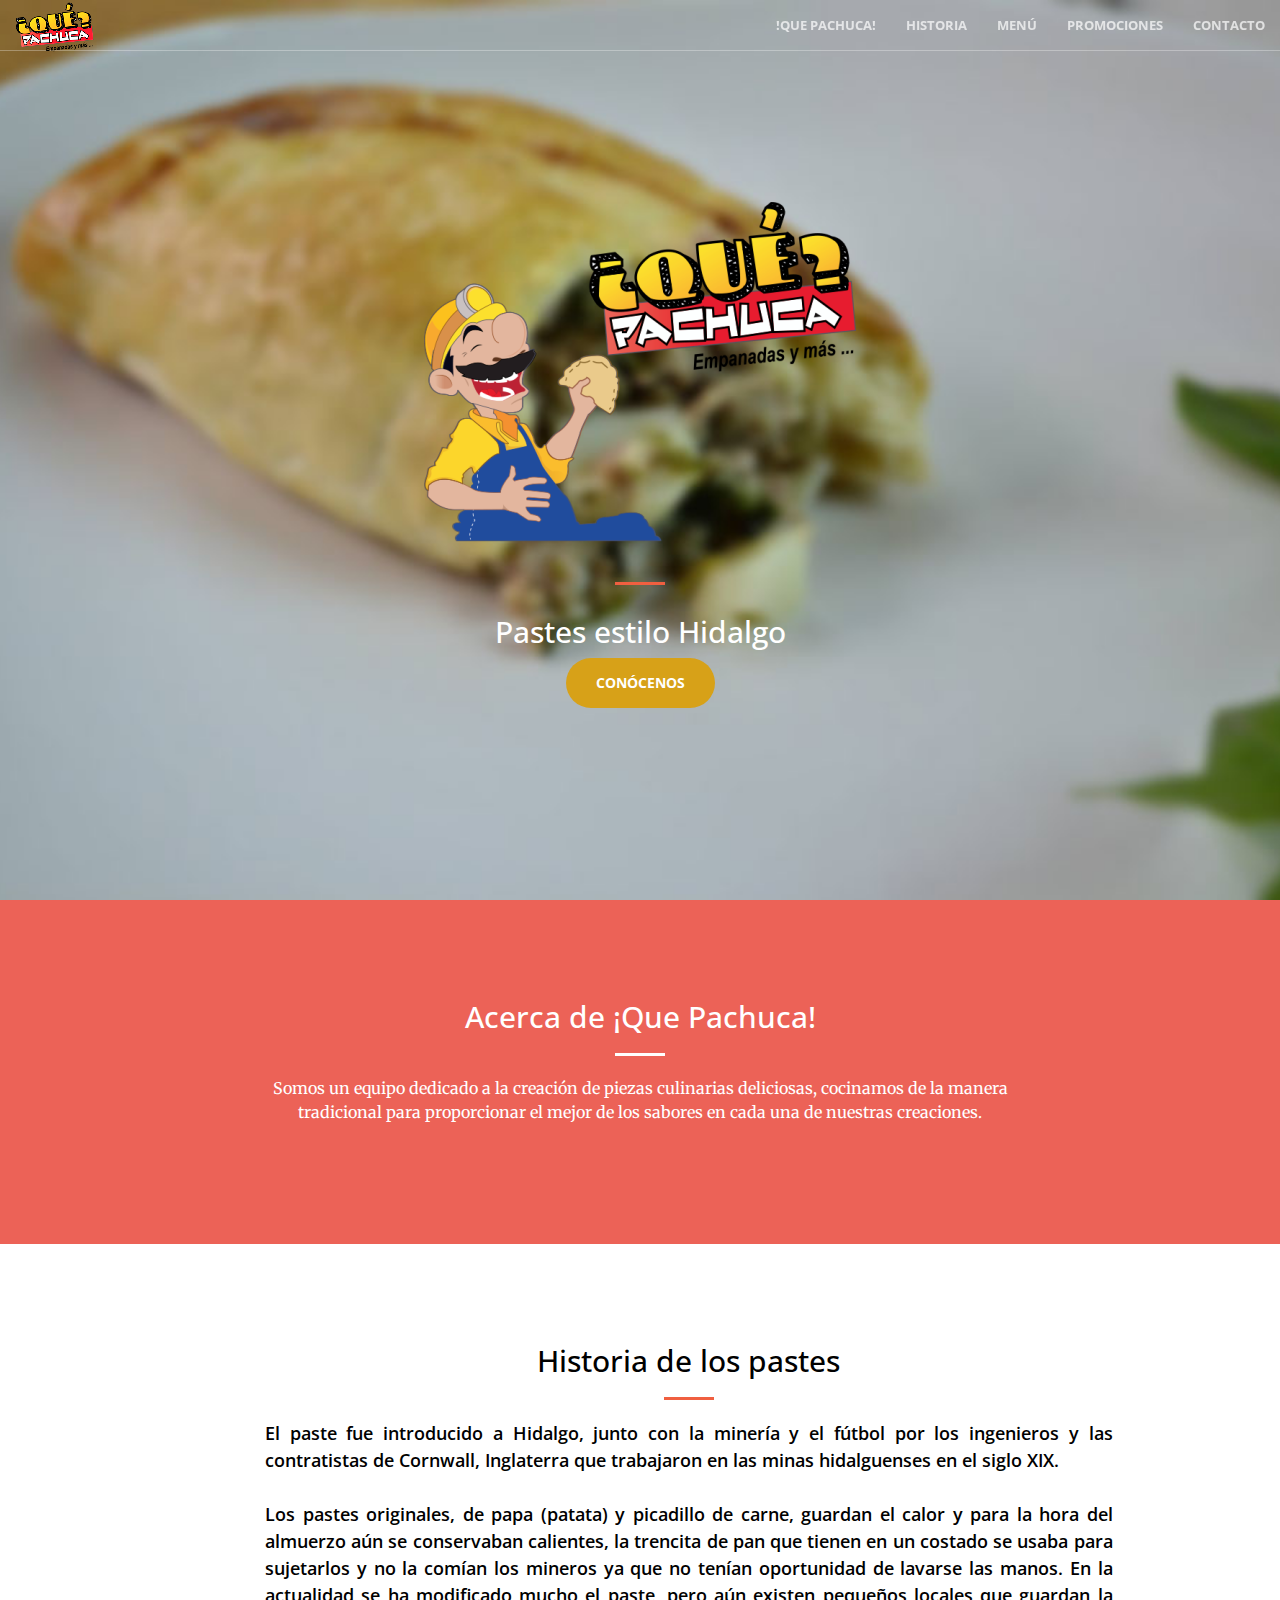
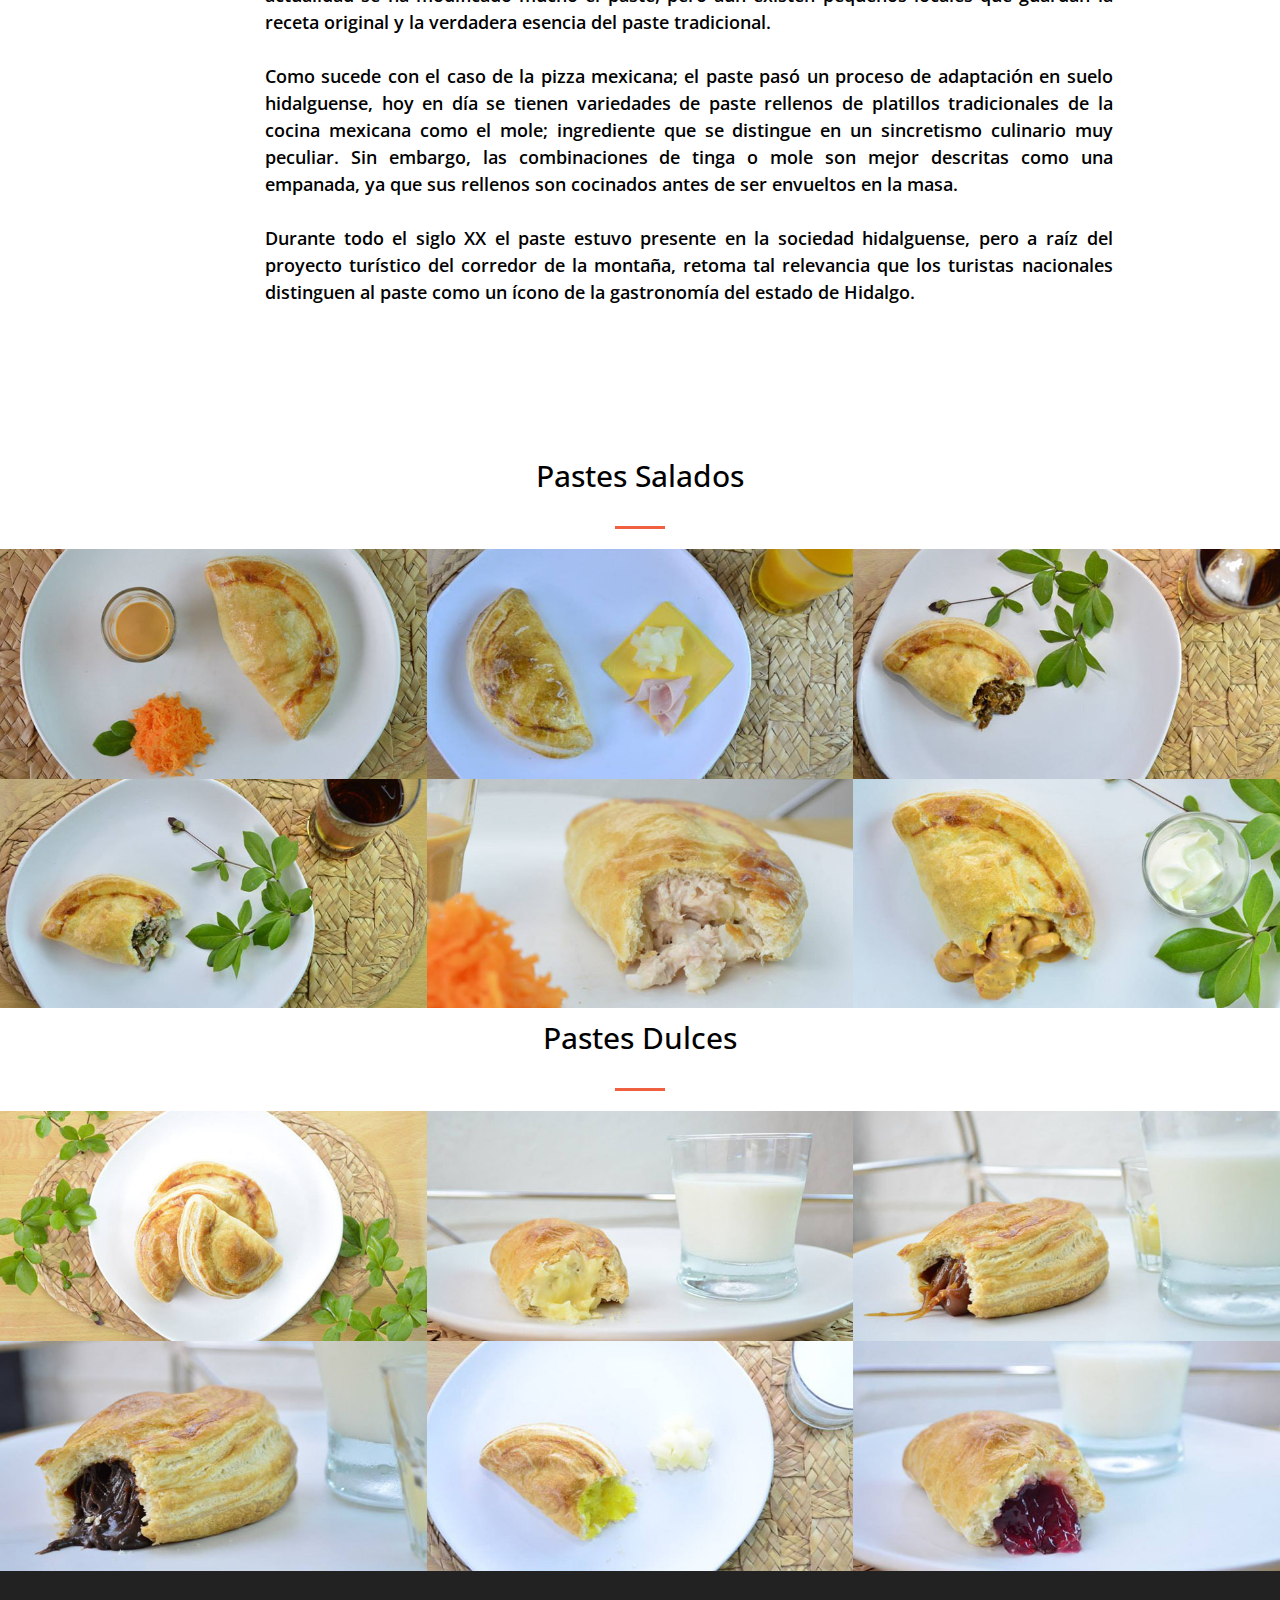
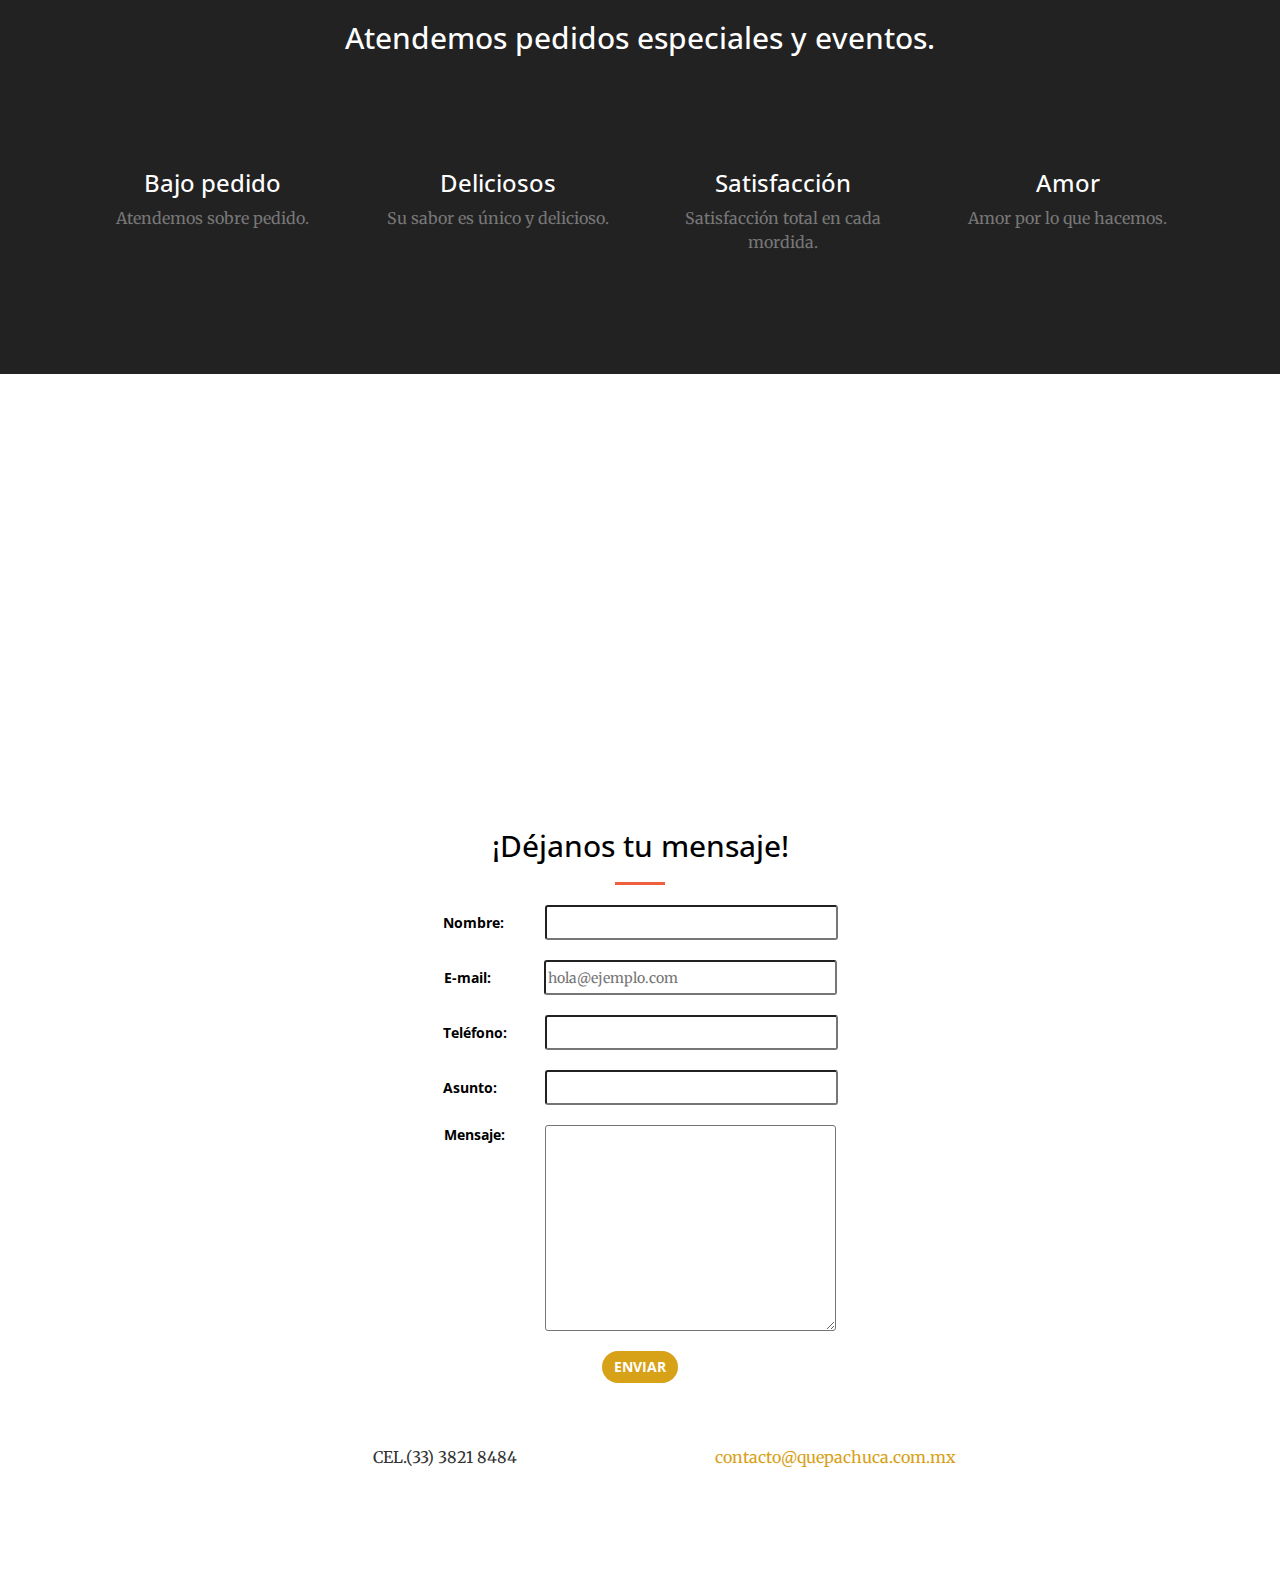
==== index.html @ ed089e74 "Se agregaron titulos al menu" ====
<!DOCTYPE html>
<html lang="en">

<head>

    <meta charset="utf-8">
    <meta http-equiv="X-UA-Compatible" content="IE=edge">
    <meta name="viewport" content="width=device-width, initial-scale=1">
    <meta name="description" content="">
    <meta name="author" content="">

    <title>¡Que Pachuca! - Pastes estilo Hidalgo</title>
    <link rel="shortcut icon"  href="img/favicon.ico" />


    <!-- Bootstrap Core CSS -->
    <link rel="stylesheet" href="css/bootstrap.min.css" type="text/css">

    <!-- Custom Fonts -->
    <link href='http://fonts.googleapis.com/css?family=Open+Sans:300italic,400italic,600italic,700italic,800italic,400,300,600,700,800' rel='stylesheet' type='text/css'>
    <link href='http://fonts.googleapis.com/css?family=Merriweather:400,300,300italic,400italic,700,700italic,900,900italic' rel='stylesheet' type='text/css'>
    <link rel="stylesheet" href="font-awesome/css/font-awesome.min.css" type="text/css">

    <!-- Plugin CSS -->
    <link rel="stylesheet" href="css/animate.min.css" type="text/css">

    <!-- Custom CSS -->
    <link rel="stylesheet" href="css/creative.css" type="text/css">



    <!--GALERIA-->
    <link rel="stylesheet" href="vlb_files1/vlightbox1.css" type="text/css">
    <link rel="stylesheet" href="vlb_files1/visuallightbox.css" type="text/css" media="screen">
    
<!--FIN GALERIA-->

    <!-- HTML5 Shim and Respond.js IE8 support of HTML5 elements and media queries -->
    <!-- WARNING: Respond.js doesn't work if you view the page via file:// -->
    <!--[if lt IE 9]>
        <script src="https://oss.maxcdn.com/libs/html5shiv/3.7.0/html5shiv.js"></script>
        <script src="https://oss.maxcdn.com/libs/respond.js/1.4.2/respond.min.js"></script>
    <![endif]-->

</head>

<body id="page-top">

    <nav id="mainNav" class="navbar navbar-default navbar-fixed-top">
        <div class="container-fluid">
            <!-- Brand and toggle get grouped for better mobile display -->
            <div class="navbar-header">
                <button type="button" class="navbar-toggle collapsed" data-toggle="collapse" data-target="#bs-example-navbar-collapse-1">
                    <span class="sr-only">Toggle navigation</span>
                    <span class="icon-bar"></span>
                    <span class="icon-bar"></span>
                    <span class="icon-bar"></span>
                </button>
                <a class="navbar-brand page-scroll margin-logo" href="#page-top"><img src="img/qplogo.png"></a>
            </div>

            <!-- Collect the nav links, forms, and other content for toggling -->
            <div class="collapse navbar-collapse" id="bs-example-navbar-collapse-1">
                <ul class="nav navbar-nav navbar-right">
                    <li>
                        <a class="page-scroll" href="#about">!Que Pachuca!</a>
                    </li>
                    <li>
                        <a class="page-scroll" href="#historia">Historia</a>
                    </li>
                    <li>
                        <a class="page-scroll" href="#menu">Menú</a>
                    </li>
                    <li>
                        <a class="page-scroll" href="#promos">Promociones</a>
                    </li>
                    <li>
                        <a class="page-scroll" href="#contact">Contacto</a>
                    </li>

                    
                </ul>
            </div>
            <!-- /.navbar-collapse -->
        </div>
        <!-- /.container-fluid -->
    </nav>

    <header>
        <div class="header-content">
            <div class="header-content-inner">
                <h1 class="margin-image  anibounceInDown"><img src="img/mediologo.png"><!--¡Que Pachuca! </br>Pastes estilo Hidalgo--></h1>
                <hr>
                <h2 class="anibounceInUp">Pastes estilo Hidalgo</h2>
                <a href="#about" class="btn btn-primary btn-xl page-scroll anibounceInUpBoton">Conócenos</a>
            </div>
        </div>
    </header>

    <section class="bg-primary" id="about">
        <div class="container">
            <div class="row">
                <div class="col-lg-8 col-lg-offset-2 text-center">
                    <h2 class="section-heading">Acerca de ¡Que Pachuca!</h2>
                    <hr class="light">
                    <p class="text-faded">Somos un equipo dedicado a la creación de piezas culinarias deliciosas, cocinamos de la manera tradicional para proporcionar el mejor de los sabores en cada una de nuestras creaciones.</p>
                    <!--a href="#" class="btn btn-default btn-xl">Get Started!</a-->
                </div>
            </div>
        </div>
    </section>

    <section id="historia" class="bg-services">
        <!--div class="container">
            <div class="row">
                <div class="col-lg-12 text-center">
                    <h2 class="section-heading">At Your Service</h2>
                    <hr class="primary">
                </div>
            </div>
        </div-->
        <div class="container">
            <div class="row">
                <div class="col-lg-9 col-lg-offset-2 text-center ">
                    <h2 class="section-heading-black">Historia de los pastes</h2>
                    <hr>
                    <p class="text-faded historia" align="justify">El paste fue introducido a Hidalgo, junto con la minería y el fútbol por los ingenieros y las contratistas de Cornwall, Inglaterra que trabajaron en las minas hidalguenses en el siglo XIX.</br></br>
Los pastes originales, de papa (patata) y picadillo de carne, guardan el calor y para la hora del almuerzo aún se conservaban calientes, la trencita de pan que tienen en un costado se usaba para sujetarlos y no la comían los mineros ya que no tenían oportunidad de lavarse las manos. En la actualidad se ha modificado mucho el paste, pero aún existen pequeños locales que guardan la receta original y la verdadera esencia del paste tradicional.</br></br>
Como sucede con el caso de la pizza mexicana; el paste pasó un proceso de adaptación en suelo hidalguense, hoy en día se tienen variedades de paste rellenos de platillos tradicionales de la cocina mexicana como el mole; ingrediente que se distingue en un sincretismo culinario muy peculiar. Sin embargo, las combinaciones de tinga o mole son mejor descritas como una empanada, ya que sus rellenos son cocinados antes de ser envueltos en la masa.</br></br>
Durante todo el siglo XX el paste estuvo presente en la sociedad hidalguense, pero a raíz del proyecto turístico del corredor de la montaña, retoma tal relevancia que los turistas nacionales distinguen al paste como un ícono de la gastronomía del estado de Hidalgo.
</p>
                    <!--a href="#" class="btn btn-default btn-xl">Get Started!</a-->
                </div>
               
            </div>
        </div>
    </section>

    <section class="no-padding" id="menu">
        <div class="container-fluid">
            <div class="row no-gutter">

                <h2 class="titulos-menu">Pastes Salados</h2>
                <hr class="primary">
                   


              <div class="col-lg-4 col-sm-6">
                    <div class="portfolio-box">
                    <a  class="vlightbox1" href="img/pastes.jpg" title="PASTES SALADOS">
                        <img src="img/portfolio/12.jpg" class="img-responsive" alt="">
                        <div class="portfolio-box-caption">
                            <div class="portfolio-box-caption-content">
                                <div class="project-category text-faded">
                                    PASTES SALADOS
                                </div>
                                <div class="project-name">
                                    Deliciosos
                                </div>
                            </div>
                        </div>
                    </a>
                </div>
                </div>





                <div class="col-lg-4 col-sm-6">
                    <div class="portfolio-box">
                    <a  class="vlightbox1" href="img/portfolio/hawaiiano.jpg" title="HAWAIIANO">
                       <img src="img/portfolio/1.jpg" class="img-responsive" alt="">
                        <div class="portfolio-box-caption" >
                            <div class="portfolio-box-caption-content">
                                <div class="project-category text-faded">
                                    HAWAIIANO
                                </div>
                                <div class="project-name">
                                    Paste salado
                                </div>
                            </div>
                        </div>
                     </a>
                    </div>
                </div>
                <div class="col-lg-4 col-sm-6">
                    <div class="portfolio-box">
                    <a  class="vlightbox1" href="img/portfolio/molerojo.jpg" title="MOLE ROJO">
                        <img src="img/portfolio/2.jpg" class="img-responsive" alt="">
                        <div class="portfolio-box-caption">
                            <div class="portfolio-box-caption-content">
                                <div class="project-category text-faded">
                                    Mole Rojo
                                </div>
                                <div class="project-name">
                                    Paste salado
                                </div>
                            </div>
                        </div>
                        </a>
                    </div>
                    
                </div>
                <div class="col-lg-4 col-sm-6">
                    <div class="portfolio-box">
                    <a  class="vlightbox1" href="img/portfolio/papa.jpg" title="PAPA CON CARNE">
                        <img src="img/portfolio/3.jpg" class="img-responsive" alt="">
                        <div class="portfolio-box-caption">
                            <div class="portfolio-box-caption-content">
                                <div class="project-category text-faded">
                                    papa con carne
                                </div>
                                <div class="project-name">
                                    Paste salado
                                </div>
                            </div>
                        </div>
                        </a>
                    </div>
                    
                </div>
                <div class="col-lg-4 col-sm-6">
                    <div class="portfolio-box">
                    <a  class="vlightbox1" href="img/portfolio/atun.jpg" title="ATÚN">
                        <img src="img/portfolio/4.jpg" class="img-responsive" alt="">
                        <div class="portfolio-box-caption">
                            <div class="portfolio-box-caption-content">
                                <div class="project-category text-faded">
                                    atún
                                </div>
                                <div class="project-name">
                                    Paste salado
                                </div>
                            </div>
                        </div>
                         </a>
                    </div>
                   
                </div>
                <div class="col-lg-4 col-sm-6">
                    <div class="portfolio-box">
                    <a  class="vlightbox1" href="img/portfolio/salchicha.jpg" title="SALCHICHA">
                        <img src="img/portfolio/5.jpg" class="img-responsive" alt="">
                        <div class="portfolio-box-caption">
                            <div class="portfolio-box-caption-content">
                                <div class="project-category text-faded">
                                    salchicha
                                </div>
                                <div class="project-name">
                                    Paste salado
                                </div>
                            </div>
                        </div>
                        </a>
                    </div>                    
                </div>

                 <div class="titulos-background">  
                 <h2 class="titulos-menu">Pastes Dulces</h2>
                 <hr class="primary">
                </div> 

                 <div class="col-lg-4 col-sm-6">
                                    <div class="portfolio-box">
                                    <a  class="vlightbox1" href="img/pastesdulces.jpg" title="PASTES DULCES">
                                        <img src="img/portfolio/11.jpg" class="img-responsive" alt="">
                                        <div class="portfolio-box-caption portfolio-box-caption2">
                                            <div class="portfolio-box-caption-content">
                                                <div class="project-category text-faded">
                                                    PASTES DULCES
                                                </div>
                                                <div class="project-name">
                                                    Riquisimos
                                                </div>
                                            </div>
                                        </div>
                                    </a>
                                </div>
                                </div>




                <div class="col-lg-4 col-sm-6">
                    <div class="portfolio-box">
                    <a  class="vlightbox1" href="img/portfolio/crema.jpg" title="CREMA PASTELERA">
                        <img src="img/portfolio/6.jpg" class="img-responsive" alt="">
                         <div class="portfolio-box-caption portfolio-box-caption2">
                            <div class="portfolio-box-caption-content">
                                <div class="project-category text-faded">
                                    crema pastelera
                                </div>
                                <div class="project-name">
                                    Paste dulce
                                </div>
                            </div>
                        </div>
                    </a>
                </div>
                </div>
                    

                    <!-- DULCES-->

                 <div class="col-lg-4 col-sm-6">
                    <div class="portfolio-box">
                    <a  class="vlightbox1" href="img/portfolio/cajeta.jpg" title="CAJETA">
                        <img src="img/portfolio/7.jpg" class="img-responsive" alt="">
                         <div class="portfolio-box-caption portfolio-box-caption2">
                            <div class="portfolio-box-caption-content">
                                <div class="project-category text-faded">
                                    cajeta
                                </div>
                                <div class="project-name">
                                    Paste dulce
                                </div>
                            </div>
                        </div>
                    </a>
                </div>
                </div>

                  <div class="col-lg-4 col-sm-6">
                    <div class="portfolio-box">
                    <a  class="vlightbox1" href="img/portfolio/chocolate.jpg" title="CHOCOLATE">
                        <img src="img/portfolio/8.jpg" class="img-responsive" alt="">
                         <div class="portfolio-box-caption portfolio-box-caption2">
                            <div class="portfolio-box-caption-content">
                                <div class="project-category text-faded">
                                    chocolate
                                </div>
                                <div class="project-name">
                                    Paste dulce
                                </div>
                            </div>
                        </div>
                    </a>
                </div>
                </div>

                 <div class="col-lg-4 col-sm-6">
                    <div class="portfolio-box">
                    <a  class="vlightbox1" href="img/portfolio/piña.jpg" title="PIÑA">
                        <img src="img/portfolio/9.jpg" class="img-responsive" alt="">
                         <div class="portfolio-box-caption portfolio-box-caption2">
                            <div class="portfolio-box-caption-content">
                                <div class="project-category text-faded">
                                    piña
                                </div>
                                <div class="project-name">
                                    Paste dulce
                                </div>
                            </div>
                        </div>
                    </a>
                </div>
                </div>

                <div class="col-lg-4 col-sm-6">
                    <div class="portfolio-box">
                    <a  class="vlightbox1" href="img/portfolio/fresa.jpg" title="FRESA">
                        <img src="img/portfolio/10.jpg" class="img-responsive" alt="">
                         <div class="portfolio-box-caption portfolio-box-caption2">
                            <div class="portfolio-box-caption-content">
                                <div class="project-category text-faded">
                                    fresa
                                </div>
                                <div class="project-name">
                                    Paste dulce
                                </div>
                            </div>
                        </div>
                    </a>
                </div>
                </div>

               



            </div>
        </div>
    </section>

    <aside class="bg-dark" id="promos">
        <div class="container text-center">
            <div class="call-to-action">
                <h2>Atendemos pedidos especiales y eventos.</h2>



                <div class="col-lg-3 col-md-6 text-center">
                    <div class="service-box">
                        <i class="fa fa-4x fa-list wow bounceIn text-primary"></i>
                        <h3>Bajo pedido</h3>
                        <p class="text-muted">Atendemos sobre pedido.</p>
                    </div>
                </div>
                <div class="col-lg-3 col-md-6 text-center">
                    <div class="service-box">
                        <i class="fa fa-4x fa-cutlery wow bounceIn text-primary" data-wow-delay=".1s"></i>
                        <h3>Deliciosos</h3>
                        <p class="text-muted">Su sabor es único y delicioso.</p>
                    </div>
                </div>
                <div class="col-lg-3 col-md-6 text-center">
                    <div class="service-box">
                        <i class="fa fa-4x fa-smile-o wow bounceIn text-primary" data-wow-delay=".2s"></i>
                        <h3>Satisfacción</h3>
                        <p class="text-muted">Satisfacción total en cada mordida.</p>
                    </div>
                </div>
                <div class="col-lg-3 col-md-6 text-center">
                    <div class="service-box">
                        <i class="fa fa-4x fa-heart wow bounceIn text-primary" data-wow-delay=".3s"></i>
                        <h3>Amor</h3>
                        <p class="text-muted">Amor por lo que hacemos.</p>
                    </div>
                </div>

 
           
                
            </div>


        </div>
        
        <div class="text-center"><br>
       
       <a href="#contact" class="page-scroll btn btn-default btn-xl wow tada ">¡Contáctanos!</a>
            </div>
    </aside>


 


    <section id="contact" class="contacto">

    <div class="mapa">   
    <iframe src="https://www.google.com/maps/embed?pb=!1m21!1m12!1m3!1d3141.532907434821!2d-103.44494142750636!3d20.5499103950229!2m3!1f0!2f0!3f0!3m2!1i1024!2i768!4f13.1!4m6!3e2!4m0!4m3!3m2!1d20.549397499999998!2d-103.4429426!5e0!3m2!1ses-419!2smx!4v1441314628735" width="100%" height="450" frameborder="0" style="border:0" allowfullscreen></iframe>
     </div>
        <div class="container">
            <div class="row">
                <div class="col-md-5 col-lg-8 col-lg-offset-2 text-center">
                    <h2 class="section-heading-black">¡Déjanos tu mensaje!</h2>
                    <hr class="primary">
                   
                    <form name="form" method="post" action="contacto.php">

              
          <fieldset>

                  <div>
               <label for="contactName" class="section-heading-black">Nombre: </label>
               <input type="text" value="" size="30" id="contactName" name="contactName">
                  </div>

                  
                  <div>
                  <br/>
               <label for="contactEmail" class="section-heading-black">E-mail:</label>
               <input type="email" value="" size="30" id="contactEmail" name="contactEmail" placeholder="hola@ejemplo.com">
             
             
                  </div>
                  

                  
                  <div>
                  <br/>
               <label for="contactPhone" class="section-heading-black">Teléfono: </label>
               <input type="tel" value="" size="30" id="contactPhone" name="contactPhone">
                  </div>
                    
                  
                  <div>
                  <br/>
               <label for="contactSubject" class="section-heading-black">Asunto:</label>
               <input type="text" value="" size="30" id="contactSubject" name="contactSubject">
                  </div>

                  <div>
                  <br/>
                     <label for="contactMessage" class="section-heading-black elmensaje">Mensaje:</label>
                     <textarea cols="30" rows="10" id="contactMessage" name="contactMessage"></textarea>
                  </div>
                    
                  <br>  
                  <div>
                     <p id="envio"><button type="submit" class="btn btn-primary" name="enviar" id="enviar">Enviar</button></p>
                     
                  </div>

          </fieldset>
           </form> <!-- Form End -->


        </div>



                
                <div class="col-lg-4 col-lg-offset-2 text-center">
                    <i class="fa fa-phone fa-3x wow bounceIn"></i>
                    <p>CEL.(33) 3821 8484</p>
                </div>
                <div class="col-lg-4 text-center">
                    <i class="fa fa-envelope-o fa-3x wow bounceIn" data-wow-delay=".1s"></i>
                    <p><a href="mailto:contacto@quepachuca.com.mx">contacto@quepachuca.com.mx</a></p>
                </div>
            </div>
        </div>



    </section>

    <!-- jQuery -->
    <script src="js/jquery.js"></script>

    <!-- Bootstrap Core JavaScript -->
    <script src="js/bootstrap.min.js"></script>

    <!-- Plugin JavaScript -->
    <script src="js/jquery.easing.min.js"></script>
    <script src="js/jquery.fittext.js"></script>
    <script src="js/wow.min.js"></script>

    <!-- Custom Theme JavaScript -->
    <script src="js/creative.js"></script>

    <script src="js/jquery.min.js" type="text/javascript"></script>
    <script src="js/visuallightbox.js" type="text/javascript"></script>
    <script src="js/vlbdata1.js" type="text/javascript"></script>

</body>

</html>
---- css/creative.css ----
/*!
 * Start Bootstrap - Creative Bootstrap Theme (http://startbootstrap.com)
 * Code licensed under the Apache License v2.0.
 * For details, see http://www.apache.org/licenses/LICENSE-2.0.
 */

html,
body {
    width: 100%;
    height: 100%;
}

body {
    font-family: Merriweather,'Helvetica Neue',Arial,sans-serif;
}

hr {
    max-width: 50px;
    border-color: #f05f40;
    border-width: 3px;
}

hr.light {
    border-color: #fff;
}

a {
    /*color: #f05f40;*/
    color:#d7a118;
    -webkit-transition: all .35s;
    -moz-transition: all .35s;
    transition: all .35s;
}

a:hover,
a:focus {
   /* color: #eb3812;*/
   color:#d7a118;
}

h1,
h2,
h3,
h4,
h5,
h6 {
    font-family: 'Open Sans','Helvetica Neue',Arial,sans-serif;
}

p {
    margin-bottom: 20px;
    font-size: 16px;
    line-height: 1.5;
}

.bg-primary {
    /*background-color: #f05f40;*/
    background-color: #ec6257;
}

.bg-dark {
    color: #fff;
    background-color: #222;
}

.text-faded {
    /*color: rgba(255,255,255,.7);*/
    color: white;
}

section {
    padding: 100px 0;
}

aside {
    padding: 50px 0;
}

.no-padding {
    padding: 0;
   }


.margin-logo{
    margin-top: -13px;
}


.margin-image{
    margin-top: 50px;

}

    @media only screen and (max-device-width: 700px){
       h1 img{
            width: 259px;
            height: 216px;
     
        }
    }

    



.navbar-default {
    border-color: rgba(34,34,34,.05);
    font-family: 'Open Sans','Helvetica Neue',Arial,sans-serif;
    background-color: #fff;
    -webkit-transition: all .35s;
    -moz-transition: all .35s;
    transition: all .35s;
}

.navbar-default .navbar-header .navbar-brand {
    text-transform: uppercase;
    font-family: 'Open Sans','Helvetica Neue',Arial,sans-serif;
    font-weight: 700;
    color: #f05f40;
}

.navbar-default .navbar-header .navbar-brand:hover,
.navbar-default .navbar-header .navbar-brand:focus {
    color: #eb3812;
}

.navbar-default .nav > li>a,
.navbar-default .nav>li>a:focus {
    text-transform: uppercase;
    font-size: 13px;
    font-weight: 700;
    color: #222;
}

.navbar-default .nav > li>a:hover,
.navbar-default .nav>li>a:focus:hover {
    color: #f05f40;
}

.navbar-default .nav > li.active>a,
.navbar-default .nav>li.active>a:focus {
    color: #f05f40!important;
    background-color: transparent;
}

.navbar-default .nav > li.active>a:hover,
.navbar-default .nav>li.active>a:focus:hover {
    background-color: transparent;
}


/*.nav-gracias{
    background: #6c6c6c;
}*/

@media(min-width:768px) {
    .navbar-default {
        border-color: rgba(255,255,255,.3);
        background-color: transparent;
    }

    .navbar-default .navbar-header .navbar-brand {
        color: rgba(255,255,255,.7);
    }

    .navbar-default2 .navbar-header2 .navbar-brand2 {
        color: rgba(255,255,255,1);
    }

    .navbar-default .navbar-header .navbar-brand:hover,
    .navbar-default .navbar-header .navbar-brand:focus {
        color: #fff;
    }

    .navbar-default .nav > li>a,
    .navbar-default .nav>li>a:focus {
        color: rgba(255,255,255,.7);
    }

    .navbar-default .nav > li>a:hover,
    .navbar-default .nav>li>a:focus:hover {
        color: #fff;
    }

    .navbar-default.affix {
        border-color: rgba(34,34,34,.05);
        background-color: #fff;
    }

    .navbar-default.affix .navbar-header .navbar-brand {
        font-size: 14px;
        color: #f05f40;
    }

    .navbar-default.affix .navbar-header .navbar-brand:hover,
    .navbar-default.affix .navbar-header .navbar-brand:focus {
        color: #eb3812;
    }

    .navbar-default.affix .nav > li>a,
    .navbar-default.affix .nav>li>a:focus {
        color: #222;
    }

    .navbar-default.affix .nav > li>a:hover,
    .navbar-default.affix .nav>li>a:focus:hover {
        color: #f05f40;
    }
}

header {
    position: relative;
    width: 100%;
    min-height: auto;
    text-align: center;
    color: #fff;
    background-image: url(../img/header.jpg);
    background-position: center;
    -webkit-background-size: cover;
    -moz-background-size: cover;
    background-size: cover;
    -o-background-size: cover;
}

    .headergracias {
    
    background-image: url(../img/she.jpg);
    background-position: center;
    -webkit-background-size: cover;
    -moz-background-size: cover;
    background-size: cover;
    -o-background-size: cover;
}


header .header-content {
    position: relative;
    width: 100%;
    padding: 100px 15px;
    text-align: center;
}

header .header-content .header-content-inner h1 {
    margin-top: 0;
    margin-bottom: 0;
    text-transform: uppercase;
    font-weight: 700;
}

header .header-content .header-content-inner hr {
    margin: 30px auto;
}

header .header-content .header-content-inner p {
    margin-bottom: 50px;
    font-size: 16px;
    font-weight: 300;
    color: rgba(255,255,255,.7);
}

@media(min-width:768px) {
    header {
        min-height: 100%;
    }

    header .header-content {
        position: absolute;
        top: 50%;
        padding: 0 50px;
        -webkit-transform: translateY(-50%);
        -ms-transform: translateY(-50%);
        transform: translateY(-50%);
    }

    header .header-content .header-content-inner {
        margin-right: auto;
        margin-left: auto;
        max-width: 1000px;
    }

    header .header-content .header-content-inner p {
        margin-right: auto;
        margin-left: auto;
        max-width: 80%;
        font-size: 18px;
    }
}

.section-heading {
    margin-top: 0;
}

.section-heading-black {
    margin-top: 0;
    color:black;
}

h2 {
    color: white;
}

.service-box {
    margin: 50px auto 0;
    max-width: 400px;
}

@media(min-width:992px) {
    .service-box {
        margin: 20px auto 0;
    }
}

.service-box p {
    margin-bottom: 0;
}

.bg-services{
    background-image: url(../img/pachuca.jpg); 
    background-position: center;
    background-image: no-repeat;
    background-attachment: fixed;
    background-size: cover;


}

.portfolio-box {
    display: block;
    position: relative;
    margin: 0 auto;
    max-width: 650px;
}

.portfolio-box .portfolio-box-caption {
    display: block;
    position: absolute;
    bottom: 0;
    width: 100%;
    height: 100%;
    text-align: center;
    color: #fff;
    opacity: 0;
    background: rgba(240,95,64,.9);
    -webkit-transition: all .35s;
    -moz-transition: all .35s;
    transition: all .35s;
}



.portfolio-box .portfolio-box-caption2 {
   
    background: rgba(231,206,38,.9);
    -webkit-transition: all .35s;
    -moz-transition: all .35s;
    transition: all .35s;
}

.portfolio-box .portfolio-box-caption .portfolio-box-caption-content {
    position: absolute;
    top: 50%;
    width: 100%;
    text-align: center;
    transform: translateY(-50%);
}

.portfolio-box .portfolio-box-caption .portfolio-box-caption-content .project-category,
.portfolio-box .portfolio-box-caption .portfolio-box-caption-content .project-name {
    padding: 0 15px;
    font-family: 'Open Sans','Helvetica Neue',Arial,sans-serif;

}

.portfolio-box .portfolio-box-caption .portfolio-box-caption-content .project-category {
    text-transform: uppercase;
    font-size: 14px;
    font-weight: 600;
}

.portfolio-box .portfolio-box-caption .portfolio-box-caption-content .project-name {
    font-size: 18px;
}

.portfolio-box:hover .portfolio-box-caption {
    opacity: 1;
}

@media(min-width:768px) {
    .portfolio-box .portfolio-box-caption .portfolio-box-caption-content .project-category {
        font-size: 22px;
    }

    .portfolio-box .portfolio-box-caption .portfolio-box-caption-content .project-name {
        font-size: 15px;
    }
}

.call-to-action h2 {
    margin: 0 auto 20px;
}

.text-primary {
    color: #f05f40;
}

.no-gutter > [class*=col-] {
    padding-right: 0;
    padding-left: 0;
}

.btn-default {
    border-color: #fff;
    color: #222;
    background-color: #fff;
    -webkit-transition: all .35s;
    -moz-transition: all .35s;
    transition: all .35s;
}



.titulos-menu{
     line-height: 2;
     font-family: 'Open Sans','Helvetica Neue',Arial,sans-serif;
     text-align: center;
     color:black;
}

/*.titulos-background{
    display:block;
    padding-top: 30px;
    background: rgba(240,95,64,.9);
}*/

.btn-default:hover,
.btn-default:focus,
.btn-default.focus,
.btn-default:active,
.btn-default.active,
.open > .dropdown-toggle.btn-default {
    border-color: #ededed;
    color: #222;
    background-color: #f2f2f2;
}

.btn-default:active,
.btn-default.active,
.open > .dropdown-toggle.btn-default {
    background-image: none;
}

.btn-default.disabled,
.btn-default[disabled],
fieldset[disabled] .btn-default,
.btn-default.disabled:hover,
.btn-default[disabled]:hover,
fieldset[disabled] .btn-default:hover,
.btn-default.disabled:focus,
.btn-default[disabled]:focus,
fieldset[disabled] .btn-default:focus,
.btn-default.disabled.focus,
.btn-default[disabled].focus,
fieldset[disabled] .btn-default.focus,
.btn-default.disabled:active,
.btn-default[disabled]:active,
fieldset[disabled] .btn-default:active,
.btn-default.disabled.active,
.btn-default[disabled].active,
fieldset[disabled] .btn-default.active {
    border-color: #fff;
    background-color: #fff;
}

.btn-default .badge {
    color: #fff;
    background-color: #222;
}

.btn-primary {
    border-color: #f05f40;
    color: #fff;
    background-color: #f05f40;
    -webkit-transition: all .35s;
    -moz-transition: all .35s;
    transition: all .35s;
}

.btn-primary:hover,
.btn-primary:focus,
.btn-primary.focus,
.btn-primary:active,
.btn-primary.active,
.open > .dropdown-toggle.btn-primary {
    border-color: #ed431f;
    color: #fff;
    background-color: #ee4b28;
}

.btn-primary:active,
.btn-primary.active,
.open > .dropdown-toggle.btn-primary {
    background-image: none;
}

.btn-primary.disabled,
.btn-primary[disabled],
fieldset[disabled] .btn-primary,
.btn-primary.disabled:hover,
.btn-primary[disabled]:hover,
fieldset[disabled] .btn-primary:hover,
.btn-primary.disabled:focus,
.btn-primary[disabled]:focus,
fieldset[disabled] .btn-primary:focus,
.btn-primary.disabled.focus,
.btn-primary[disabled].focus,
fieldset[disabled] .btn-primary.focus,
.btn-primary.disabled:active,
.btn-primary[disabled]:active,
fieldset[disabled] .btn-primary:active,
.btn-primary.disabled.active,
.btn-primary[disabled].active,
fieldset[disabled] .btn-primary.active {
    border-color: #f05f40;
    background-color: #f05f40;
}

.btn-primary .badge {
    color: #f05f40;
    background-color: #fff;
}

.btn {
    border: 0;
    border-radius: 300px;
    text-transform: uppercase;
    font-family: 'Open Sans','Helvetica Neue',Arial,sans-serif;
    font-weight: 700;
}

.btn-xl {
    padding: 15px 30px;
}

::-moz-selection {
    text-shadow: none;
    color: #fff;
    background: #222;
}

::selection {
    text-shadow: none;
    color: #fff;
    background: #222;
}


.mapa{
    margin-top: -100px;
}


img::selection {
    color: #fff;
    background: 0 0;
}

img::-moz-selection {
    color: #fff;
    background: 0 0;
}

body {
    webkit-tap-highlight-color: #222;
}


.btn-primary{
    background-color: #d7a118;
}

.historia{
    color:black;
    font-family: 'Open Sans','Helvetica Neue',Arial,sans-serif;
    font-size: 18px;
    font-weight: 590;

}

.anibounceInDown{
    animation-duration: 2s;
   animation-name: bounceInDown;
}

.anibounceInUp{
    animation-duration: 3s;
   animation-name: bounceInUp;
}

.anibounceInUpBoton{
    animation-duration: 4s;
   animation-name: bounceInUp;
}

input[type="text"]{
    border-radius: 3px;
    margin-left: 38px;
    height: 35px;
    }

    @media only screen and (max-device-width: 700px){
        input[type="text"]{
            border-radius: 3px;
            margin-left: 8px;
        }
    }


input[type="email"]{
    border-radius: 3px;
    margin-left: 50px;
    height: 35px;
}

       @media only screen and (max-device-width: 700px){
       input[type="email"]{
            border-radius: 3px;
            margin-left: 8px;
        }
    }
 


input[type="tel"]{
    border-radius: 3px;
    margin-left: 35px;
    height: 35px;
}

    @media only screen and (max-device-width: 700px){
      input[type="tel"]{
        border-radius: 3px;
        margin-left: 8px;
    }
 

}


#contactSubject{
    margin-left: 45px;
    height: 35px;
}

    @media only screen and (max-device-width: 700px){
      #contactSubject{
    margin-left: 8px;
}
 

}


textarea{
    border-radius: 3px;
    margin-left: 37px;
    vertical-align: top;
}

     @media only screen and (max-device-width: 700px){
      textarea{
        border-radius: 3px;
        margin-left: 8px;
        vertical-align: top;
    }
 

}





label{
     font-family: 'Open Sans','Helvetica Neue',Arial,sans-serif;
     margin-left: 0px;
     text-align: justify;
}

form li{
    text-decoration: none;
    list-style-type: none;
}

.elmensaje{
    margin-right: 0px;
   }


/* IMAGEN DE FONDO DE CONTACTO*/
/*.contacto{
    background-image: url(../img/she.jpg); 
    background-position: center;
    background-image: no-repeat;
    background-attachment: fixed;
    background-size: cover;
}*/
---- vlb_files1/vlightbox1.css ----
#vlightbox1 {
	width:100%;
	zoom:1;	
}
#vlightbox1 .vlightbox1 {
	display:-moz-inline-stack;
	display:inline-block;
	zoom:1;
	*display:inline;
	position:relative;
	vertical-align:top;
	margin:3px;
	width:160px;
	font-family:Trebuchet,Tahoma,Arial,sans-serif;
	font-size:11px;
	font-weight:normal;
	text-decoration:none;
	text-align:center;
	opacity:0.87;
	outline:none;
}
#vlightbox1 .vlightbox1 a{
	margin:0;
}
#vlightbox1 .vlightbox1:hover, #vlightbox1 .vlightbox1 a:hover{
	text-decoration:underline;
	opacity:1;
}
#vlightbox1 .vlightbox1 img{
	display:block;
	border:none;
	margin:0;
}
#vlightbox1 .vlightbox1 div {display:none}
---- vlb_files1/visuallightbox.css ----
#vlb1overlay{
	position:absolute;
	top:0;
	left:0;
	z-index:190;
	width:100%;
	height:auto;
	background-color:#bfbfbf;
}

#vlb1lightbox{
	position:absolute;
	top:20px;
	left:0;
	width:100%;
	z-index:200;
	text-align:center;
	color:#151410;
	line-height:0;
}
#vlb1lightbox td{
	vertical-align:top;
}
#vlb1lightbox a, #vlb1lightbox a:hover {
	border-bottom:none;
	color:#FFF;
	text-decoration:underline;
}

#vlb1lightbox a img{ border:none; }

#vlb1outerImageContainer{
	width:auto;
	height:auto; /* without this line error in IE8 detected */
	margin:0 auto;
	position:relative;
}

#vlb1lightboxImage{
	width:100%;
	height:100%;
}

#vlb1imageContainerMain{
	margin:0 auto;
	overflow:visible;
	position:relative;
	font-size:0;/* ie fix - big info bar*/
}

#vlb1imageContainer{
	width:150px;
	height:30px;
	margin:0 auto;
	overflow:hidden;
	background-color:#fff;
	position:relative;
	font-size:0;/* ie fix - big info bar*/
}

#vlb1loading{
	position:absolute;
	top:40%;
	left:0%;
	height:25%;
	width:100%;
	text-align:center;
	font-size:10px;
	z-index:1;
}
#vlb1loadingLink {
	display:block;
	margin:0 auto;
	padding:0;
	width:150px;
	height:29px;
	background:url(loading.gif) center center no-repeat;
	text-indent:-9999px;
}
#vlb1hoverNav{
	position:absolute;
	top:0;
	left:0;
	height:100%;
	width:100%;
	z-index:10;
}
#vlb1imageContainer>#hoverNav{ left:0;}
#vlb1prevLinkImg, #vlb1nextLinkImg{
	top:0;
	width:48px;
	height:100%;
	position:absolute;
	z-index:20;
	outline-style:none;
	display:block;
	text-indent:-9999px;
	background:none;
	}
* html #vlb1prevLinkImg,* html #vlb1nextLinkImg{
	background-image:url([data-uri]); /* Trick IE into showing hover */
}
#vlb1prevLinkImg { left: -48px; }
#vlb1nextLinkImg { right: -48px; }
#vlb1prevLinkImg:hover, #vlb1prevLinkImg.hover, #vlb1prevLinkImg:visited:hover { 
	background:url(prev.png) 5% center no-repeat; 
}
#vlb1nextLinkImg:hover, #vlb1nextLinkImg.hover, #vlb1nextLinkImg:visited:hover { 
	background:url(next.png) 97% center no-repeat; 
}

#vlb1imageDataContainer{
	width: auto;
	position: absolute;
	left: 50px;
	bottom: 50px;
	z-index:21;
	opacity: .6;
}

#vlb1imageData{
	font: 12px Tahoma,Arial,Helvetica;
	color: #ffffff;
	background-color: #000000;
	overflow:visible;
	position: relative;
	z-index:21;
	border-radius: 8px 8px 8px 8px;
	text-align:center;
	margin-right: 50px;
	_bottom:0;
	_left: 0;	
}
#vlb1imageDetails{ width:100%; }
#vlb1caption{ padding: 12px;display:block;text-align:left; }
#vlb1numberDisplay{ display:none;text-align:right;}
#vlb1detailsNav{display:none;}
#vlb1prevLinkDetails, #vlb1nextLinkDetails, #vlb1slideShowControl{display:none;}

#vlb1slideShowControl.started{
	background-image:url($rel#conposit.png$);
	background-position:0 center;
}

#vlb1slideShowControl{
	display:block;
	width:42px; 
	height:49px; 
	float:left;
	background-image:url($rel#conposit.png$);
	background-position:-42px center;
	background-repeat:no-repeat;
	}

#vlb1close{
	position:relative;
	width:100%;
	height:0;
	z-index:21;	
}
#vlb1closeLink {
	position:absolute;
	top:2px;
	right:2px;
	display:block;
	outline-style:none;
	margin:0;
	padding:0;
	text-decoration:none;
	width:80px;
	height:80px;
	background:url(close.png) no-repeat;	
	_background-image:none;
	_filter:progid:DXImageTransform.Microsoft.AlphaImageLoader(src='vlb_files1/close.png', sizingMethod='scale');
}

.clearfix:after { content:"."; display:block; height:0; clear:both; visibility:hidden;}
* html>body .clearfix {display:inline-block; width:100%;}

* html .clearfix {
	/* Hides from IE-mac \*/
	height:1%;
	/* End hide from IE-mac */
}	

#vlb1outerImageFrame{
	border:none;
	height:100%;
	width:100%;
	position:absolute;
}

#vlb1outerImageContainer{
	overflow:visible;
}
#vlb1outerImageContainer td{
	text-align:center;
	padding:0;
}

#vlb1lightboxFrameBody{
	background-color:#767676;
}

#vlb1outerImageContainer td, #vlb1outerImageContainer tr{
	font-size:0;
	border:0 none;
}

#vlb1outerImageContainer td.tl, #vlb1outerImageContainer td.br{
	height:40px;
	width:40px;
}
.vlb{display:none;}
#vlb1outerImageContainer td.tl{
	background:url(back_corvers.png) 0 0;
	_background-image:none;
	_filter:progid:DXImageTransform.Microsoft.AlphaImageLoader(src='vlb_files1/back_lt.png', sizingMethod='scale');
}
#vlb1outerImageContainer td.tc{
	background:url(back_tb.png) 50% 0;
	_background:none;
	_filter:progid:DXImageTransform.Microsoft.AlphaImageLoader(src='vlb_files1/back_ct.png', sizingMethod='scale');
}
#vlb1outerImageContainer td.tr{
	background:url(back_corvers.png) 100% 0;
	_background-image:none;
	_filter:progid:DXImageTransform.Microsoft.AlphaImageLoader(src='vlb_files1/back_rt.png', sizingMethod='scale');
}
#vlb1outerImageContainer td.ml{
	background:url(back_lr.png) 0 50%;
	_background-image:none;
	_filter:progid:DXImageTransform.Microsoft.AlphaImageLoader(src='vlb_files1/back_lc.png', sizingMethod='scale');
}
#vlb1outerImageContainer td.mr{
	background:url(back_lr.png) 100% 50%;
	_background-image:none;
	_filter:progid:DXImageTransform.Microsoft.AlphaImageLoader(src='vlb_files1/back_rc.png', sizingMethod='scale');
}
#vlb1outerImageContainer td.bl{
	background:url(back_corvers.png) 0 100%;
	_background-image:none;
	_filter:progid:DXImageTransform.Microsoft.AlphaImageLoader(src='vlb_files1/back_lb.png', sizingMethod='scale');
}
#vlb1outerImageContainer td.bc{
	background:url(back_tb.png) 50% 100%;
	_background-image:none;
	_filter:progid:DXImageTransform.Microsoft.AlphaImageLoader(src='vlb_files1/back_cb.png', sizingMethod='scale');
}
#vlb1outerImageContainer td.br{
	background:url(back_corvers.png) 100% 100%;
	_background-image:none;
	_filter:progid:DXImageTransform.Microsoft.AlphaImageLoader(src='vlb_files1/back_rb.png', sizingMethod='scale');
}
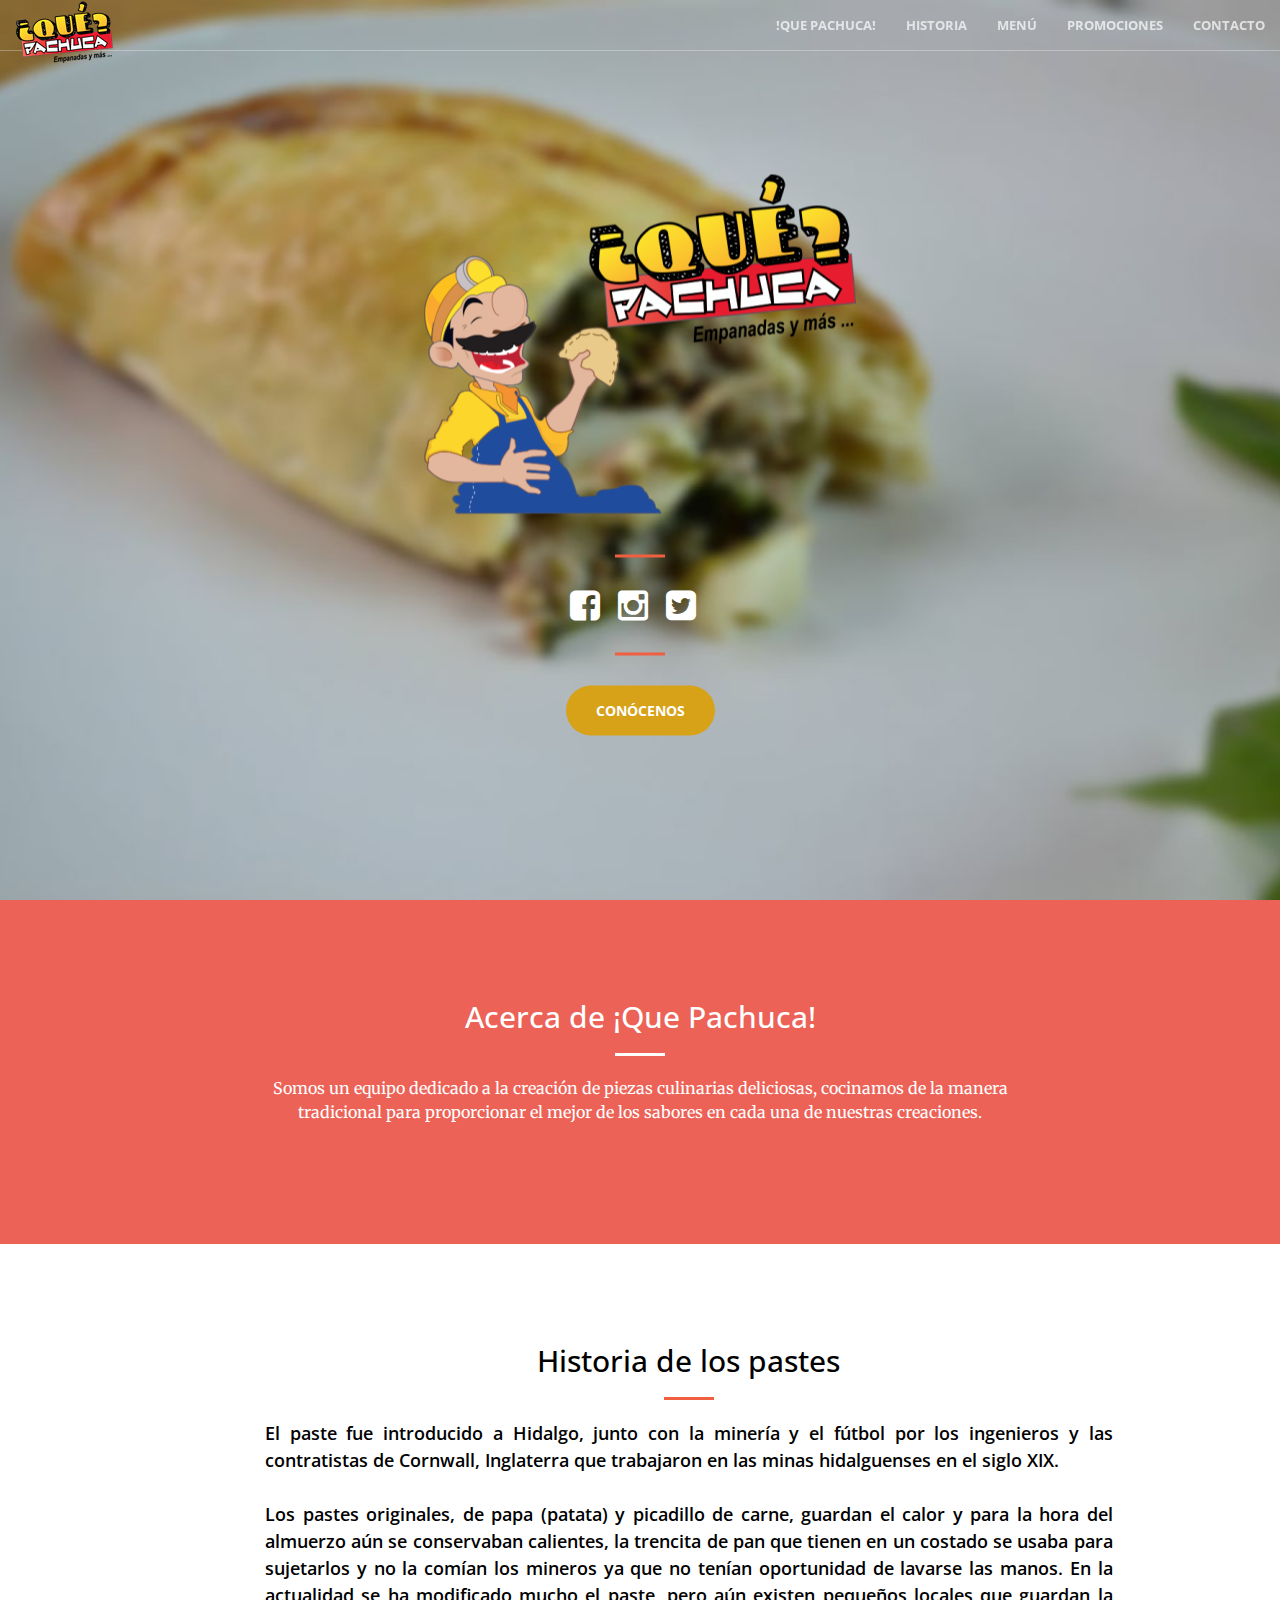
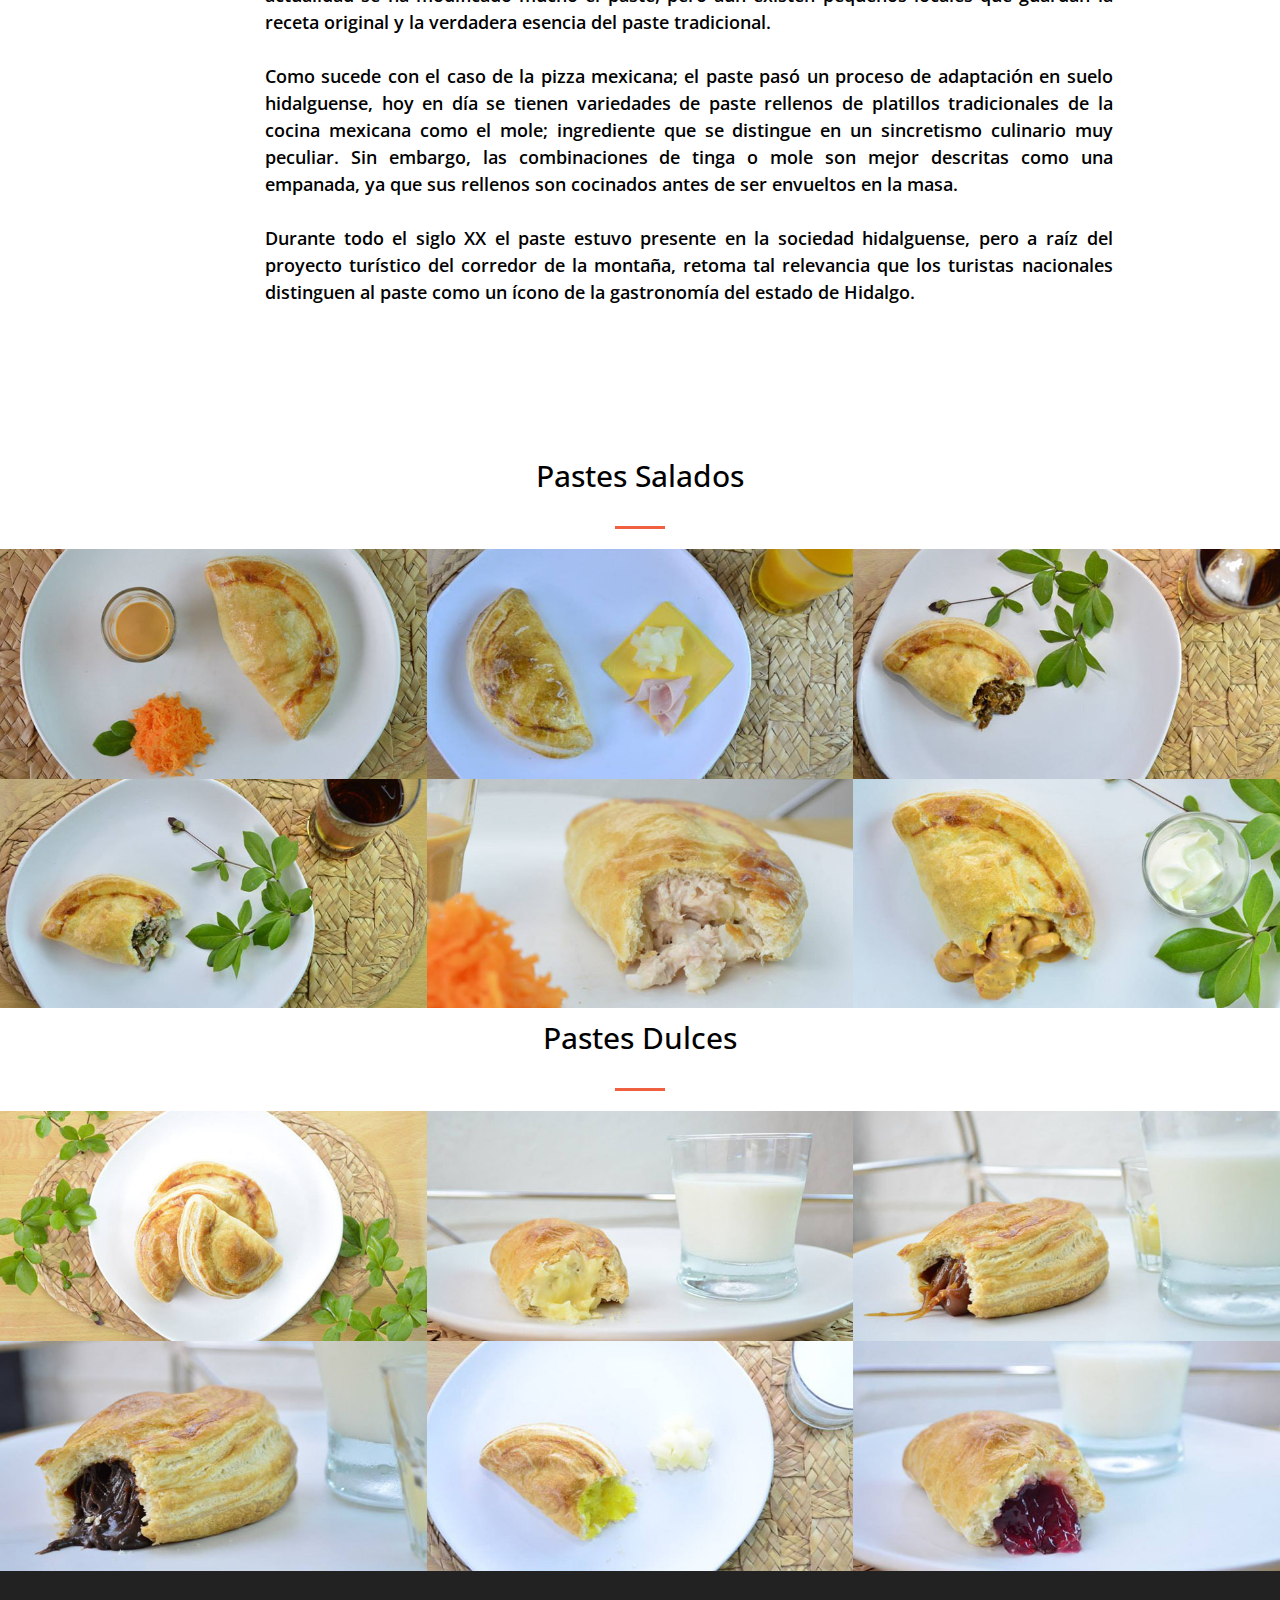
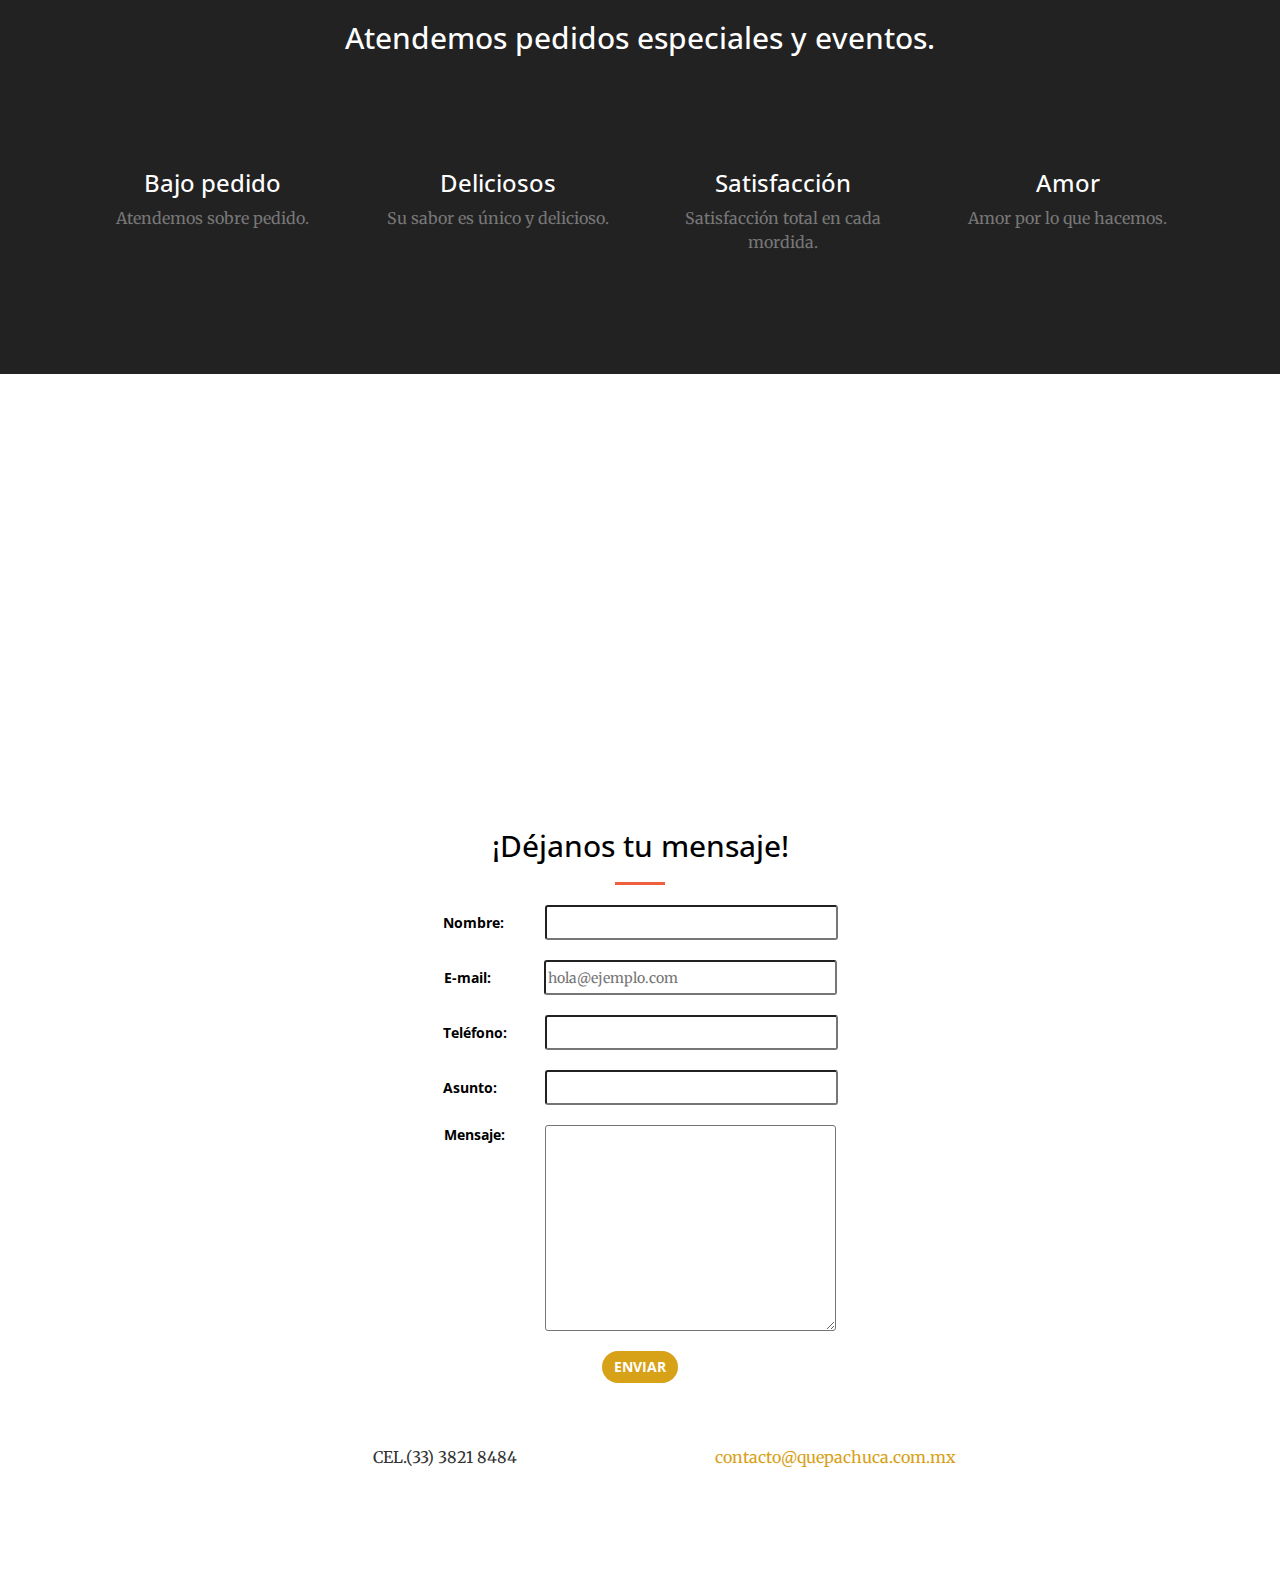
==== commit feea97a1: "Modificacion de redes soliciales logo en nav" ====
--- a/index.html
+++ b/index.html
@@ -9,7 +9,7 @@
     <meta name="description" content="">
     <meta name="author" content="">
 
-    <title>¡Que Pachuca! - Pastes estilo Hidalgo</title>
+    <title>¡¿Qué Pachuca?! - Pastes estilo Hidalgo</title>
     <link rel="shortcut icon"  href="img/favicon.ico" />
 
 
@@ -88,10 +88,19 @@
 
     <header>
         <div class="header-content">
-            <div class="header-content-inner">
-                <h1 class="margin-image  anibounceInDown"><img src="img/mediologo.png"><!--¡Que Pachuca! </br>Pastes estilo Hidalgo--></h1>
+            <div class="header-content-inner">               
+                    <h1 class="margin-image  anibounceInDown">
+                       <a href="index.html" title="¡¿Que pachuca?!"> 
+                            <img src="img/mediologo.png">
+                       </a>    
+                    </h1>    
+                    <hr>   
+                <a class="redeslink anibounceInDownRedes " href="http://facebook.com/tusojosmedicenotracosa" target="_blank"><i class="redes fa fa-4x fa-facebook-square "></i>   </a>  
+                <a class="redeslink anibounceInDownRedes" href="http://instagram.com/thelastmanon_earth" target="_blank"><i class="redes fa fa-4x fa-instagram "></i>   </a> 
+
+                <a class="redeslink anibounceInDownRedes" href="http://twitter.com/en0rbita" target="_blank"><i class="redes fa fa-4x fa-twitter-square "></i>   </a>     
                 <hr>
-                <h2 class="anibounceInUp">Pastes estilo Hidalgo</h2>
+                <!--h2 class="anibounceInUp">Pastes estilo Hidalgo</h2-->
                 <a href="#about" class="btn btn-primary btn-xl page-scroll anibounceInUpBoton">Conócenos</a>
             </div>
         </div>
@@ -177,7 +186,7 @@
                                     HAWAIIANO
                                 </div>
                                 <div class="project-name">
-                                    Paste salado
+                                   
                                 </div>
                             </div>
                         </div>
@@ -194,7 +203,7 @@
                                     Mole Rojo
                                 </div>
                                 <div class="project-name">
-                                    Paste salado
+                                    
                                 </div>
                             </div>
                         </div>
@@ -212,7 +221,7 @@
                                     papa con carne
                                 </div>
                                 <div class="project-name">
-                                    Paste salado
+                                   
                                 </div>
                             </div>
                         </div>
@@ -230,7 +239,7 @@
                                     atún
                                 </div>
                                 <div class="project-name">
-                                    Paste salado
+                                   
                                 </div>
                             </div>
                         </div>
@@ -248,7 +257,7 @@
                                     salchicha
                                 </div>
                                 <div class="project-name">
-                                    Paste salado
+                                    
                                 </div>
                             </div>
                         </div>
@@ -256,10 +265,10 @@
                     </div>                    
                 </div>
 
-                 <div class="titulos-background">  
+                 
                  <h2 class="titulos-menu">Pastes Dulces</h2>
                  <hr class="primary">
-                </div> 
+             
 
                  <div class="col-lg-4 col-sm-6">
                                     <div class="portfolio-box">
@@ -292,7 +301,7 @@
                                     crema pastelera
                                 </div>
                                 <div class="project-name">
-                                    Paste dulce
+                                    
                                 </div>
                             </div>
                         </div>
@@ -313,7 +322,7 @@
                                     cajeta
                                 </div>
                                 <div class="project-name">
-                                    Paste dulce
+                                    
                                 </div>
                             </div>
                         </div>
@@ -331,7 +340,7 @@
                                     chocolate
                                 </div>
                                 <div class="project-name">
-                                    Paste dulce
+                                    
                                 </div>
                             </div>
                         </div>
@@ -349,7 +358,7 @@
                                     piña
                                 </div>
                                 <div class="project-name">
-                                    Paste dulce
+                                    
                                 </div>
                             </div>
                         </div>
@@ -367,7 +376,7 @@
                                     fresa
                                 </div>
                                 <div class="project-name">
-                                    Paste dulce
+                                    
                                 </div>
                             </div>
                         </div>
--- a/css/creative.css
+++ b/css/creative.css
@@ -82,7 +82,7 @@
 
 
 .margin-logo{
-    margin-top: -13px;
+    margin-top: -29px;
 }
 
 
@@ -312,6 +312,17 @@
 
 .service-box p {
     margin-bottom: 0;
+}
+
+
+.redes{
+    font-size: 35px;
+}
+
+.redeslink{
+    color: white;
+    margin-right: 15px;
+    animation-duration: 4s;
 }
 
 .bg-services{
@@ -591,6 +602,11 @@
    animation-name: bounceInDown;
 }
 
+.anibounceInDownRedes{
+    animation-duration: 4s;
+   animation-name: bounceIn;
+}
+
 .anibounceInUp{
     animation-duration: 3s;
    animation-name: bounceInUp;
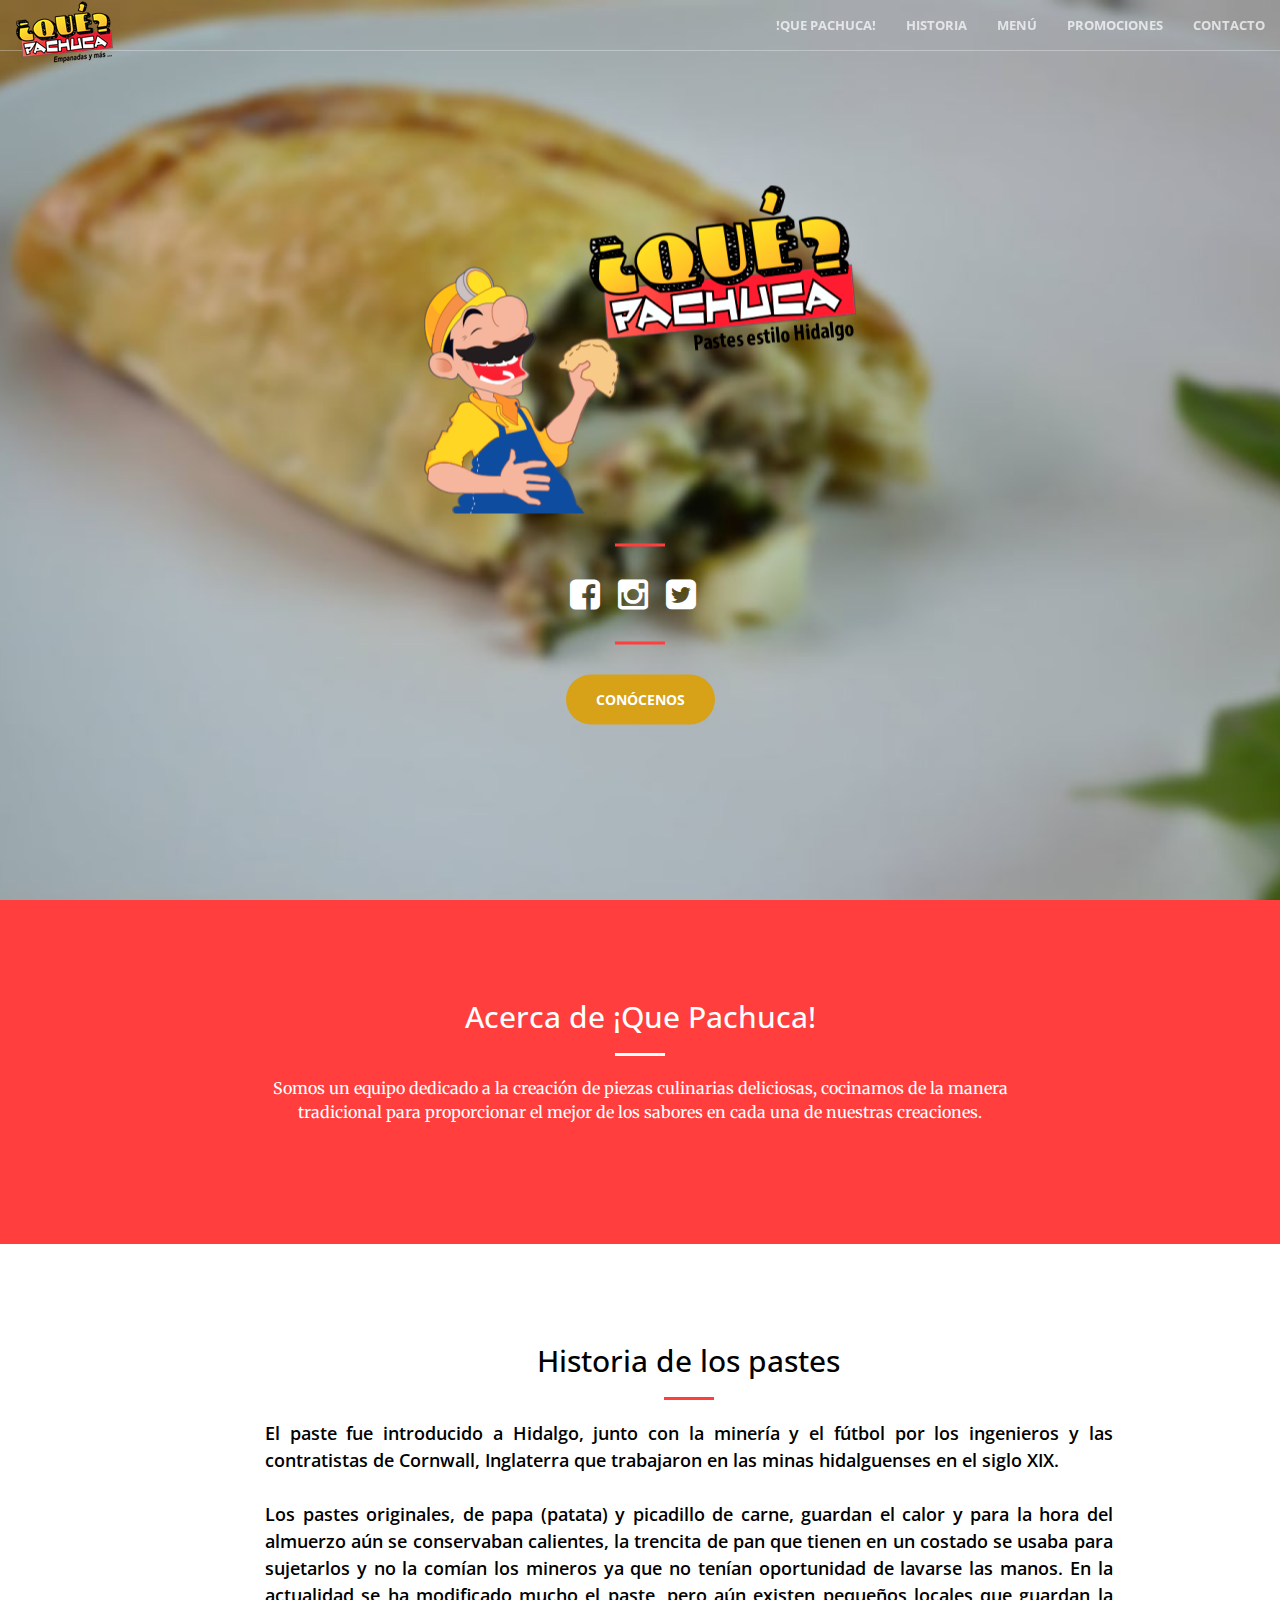
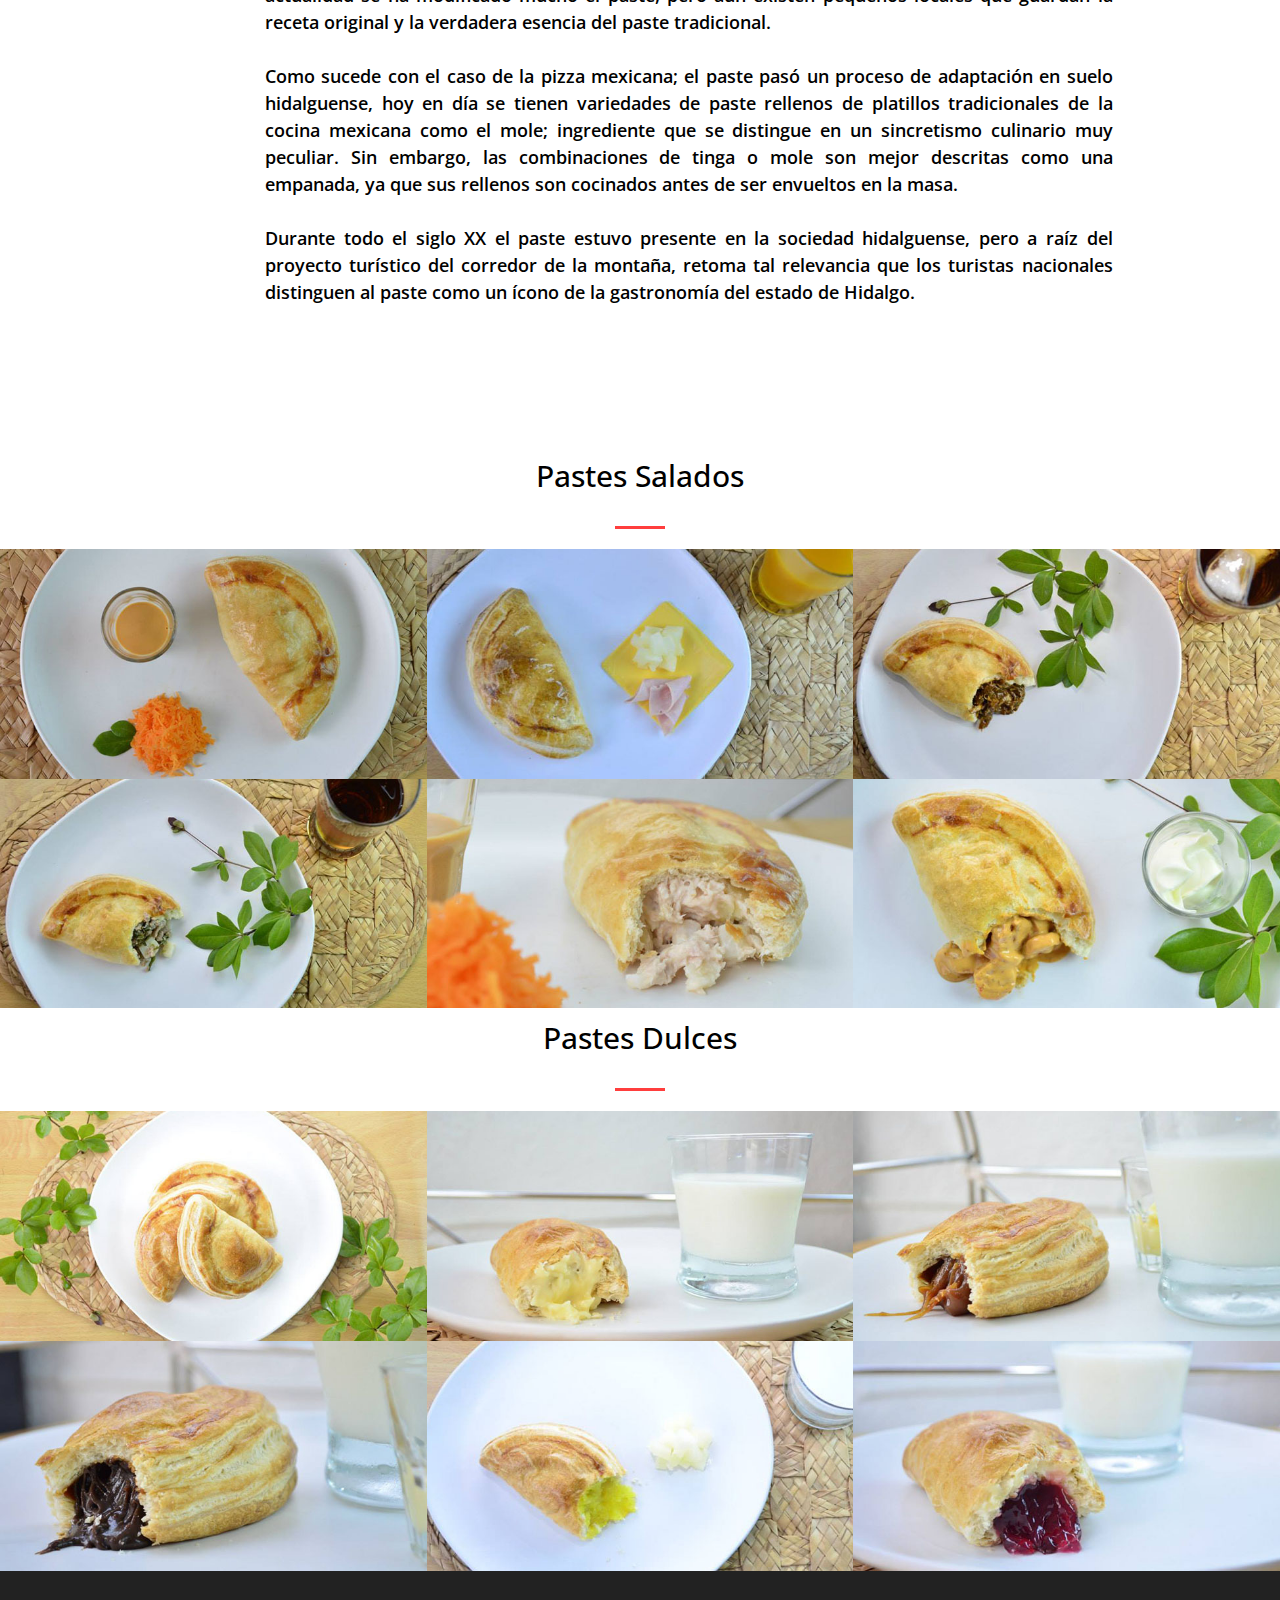
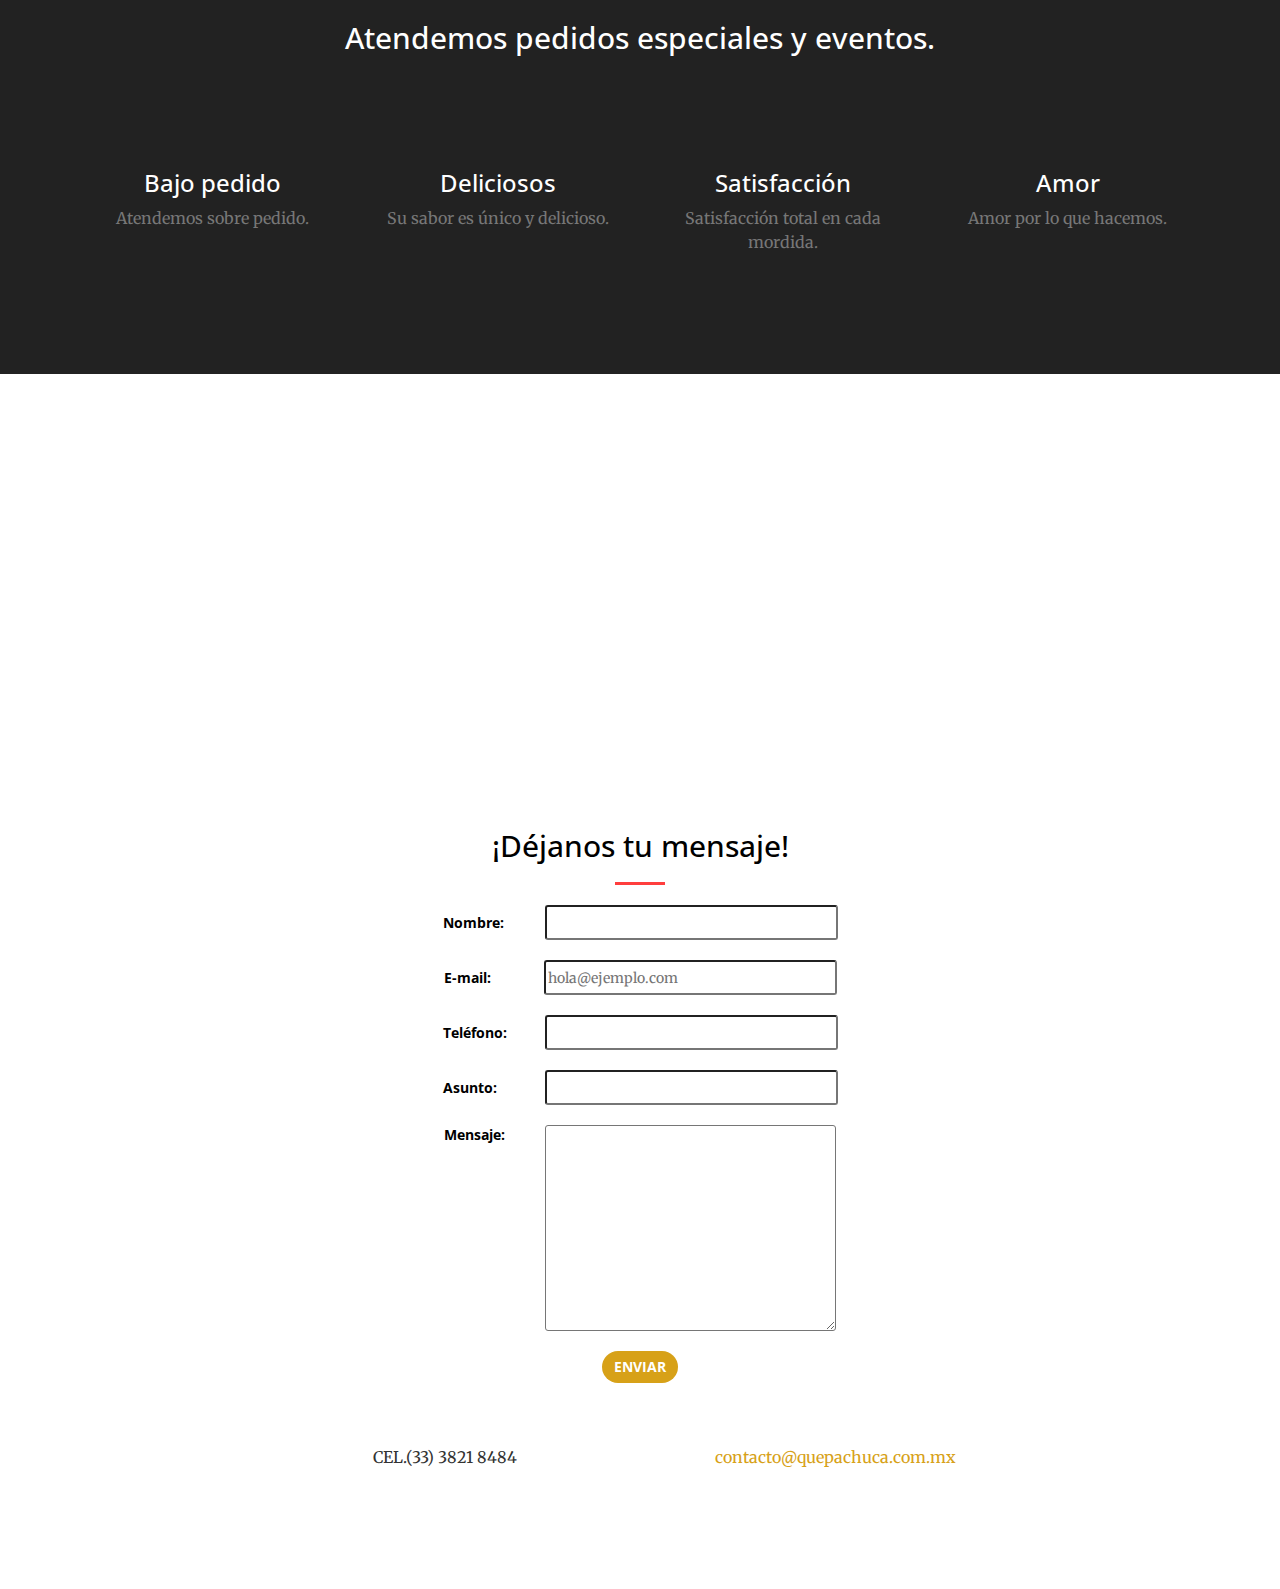
==== commit 03a3ab4d: "Se aplican cambios en color, se modifica imagen de minero" ====
--- a/index.html
+++ b/index.html
@@ -95,10 +95,10 @@
                        </a>    
                     </h1>    
                     <hr>   
-                <a class="redeslink anibounceInDownRedes " href="http://facebook.com/tusojosmedicenotracosa" target="_blank"><i class="redes fa fa-4x fa-facebook-square "></i>   </a>  
-                <a class="redeslink anibounceInDownRedes" href="http://instagram.com/thelastmanon_earth" target="_blank"><i class="redes fa fa-4x fa-instagram "></i>   </a> 
-
-                <a class="redeslink anibounceInDownRedes" href="http://twitter.com/en0rbita" target="_blank"><i class="redes fa fa-4x fa-twitter-square "></i>   </a>     
+                <a class="redeslink anibounceInDownRedes " href="http://facebook.com/quepachucapastes" target="_blank"><i class="redes fa fa-4x fa-facebook-square "></i>   </a>  
+                <a class="redeslink anibounceInDownRedes" href="http://instagram.com/quepachucapastes" target="_blank"><i class="redes fa fa-4x fa-instagram "></i>   </a> 
+
+                <a class="redeslink anibounceInDownRedes" href="http://twitter.com/quepachucapastes" target="_blank"><i class="redes fa fa-4x fa-twitter-square "></i>   </a>     
                 <hr>
                 <!--h2 class="anibounceInUp">Pastes estilo Hidalgo</h2-->
                 <a href="#about" class="btn btn-primary btn-xl page-scroll anibounceInUpBoton">Conócenos</a>
--- a/css/creative.css
+++ b/css/creative.css
@@ -16,7 +16,7 @@
 
 hr {
     max-width: 50px;
-    border-color: #f05f40;
+    border-color: #ff3e3d;
     border-width: 3px;
 }
 
@@ -55,7 +55,8 @@
 
 .bg-primary {
     /*background-color: #f05f40;*/
-    background-color: #ec6257;
+    /*background-color: #ec6257;*/
+    background-color: #ff3e3d;
 }
 
 .bg-dark {
@@ -116,7 +117,7 @@
     text-transform: uppercase;
     font-family: 'Open Sans','Helvetica Neue',Arial,sans-serif;
     font-weight: 700;
-    color: #f05f40;
+    color: #ff3e3d;
 }
 
 .navbar-default .navbar-header .navbar-brand:hover,
@@ -134,12 +135,12 @@
 
 .navbar-default .nav > li>a:hover,
 .navbar-default .nav>li>a:focus:hover {
-    color: #f05f40;
+    color: #ff3e3d;
 }
 
 .navbar-default .nav > li.active>a,
 .navbar-default .nav>li.active>a:focus {
-    color: #f05f40!important;
+    color: #ff3e3d!important;
     background-color: transparent;
 }
 
@@ -189,7 +190,7 @@
 
     .navbar-default.affix .navbar-header .navbar-brand {
         font-size: 14px;
-        color: #f05f40;
+        color: #ff3e3d;
     }
 
     .navbar-default.affix .navbar-header .navbar-brand:hover,
@@ -204,7 +205,7 @@
 
     .navbar-default.affix .nav > li>a:hover,
     .navbar-default.affix .nav>li>a:focus:hover {
-        color: #f05f40;
+        color: #ff3e3d;
     }
 }
 
@@ -324,6 +325,9 @@
     margin-right: 15px;
     animation-duration: 4s;
 }
+.redeslink:hover{
+    color:#ff3e3d;
+}
 
 .bg-services{
     background-image: url(../img/pachuca.jpg); 
@@ -351,7 +355,7 @@
     text-align: center;
     color: #fff;
     opacity: 0;
-    background: rgba(240,95,64,.9);
+    background: rgba(255,62,61,.9);
     -webkit-transition: all .35s;
     -moz-transition: all .35s;
     transition: all .35s;
@@ -411,7 +415,7 @@
 }
 
 .text-primary {
-    color: #f05f40;
+    color: #ff3e3d;
 }
 
 .no-gutter > [class*=col-] {
@@ -488,9 +492,9 @@
 }
 
 .btn-primary {
-    border-color: #f05f40;
-    color: #fff;
-    background-color: #f05f40;
+    border-color: #ff3e3d;
+    color: #fff;
+    background-color: #ff3e3d
     -webkit-transition: all .35s;
     -moz-transition: all .35s;
     transition: all .35s;
@@ -531,12 +535,12 @@
 .btn-primary.disabled.active,
 .btn-primary[disabled].active,
 fieldset[disabled] .btn-primary.active {
-    border-color: #f05f40;
-    background-color: #f05f40;
+    border-color: #ff3e3d;
+    background-color: #ff3e3d;
 }
 
 .btn-primary .badge {
-    color: #f05f40;
+    color: #ff3e3d;
     background-color: #fff;
 }
 
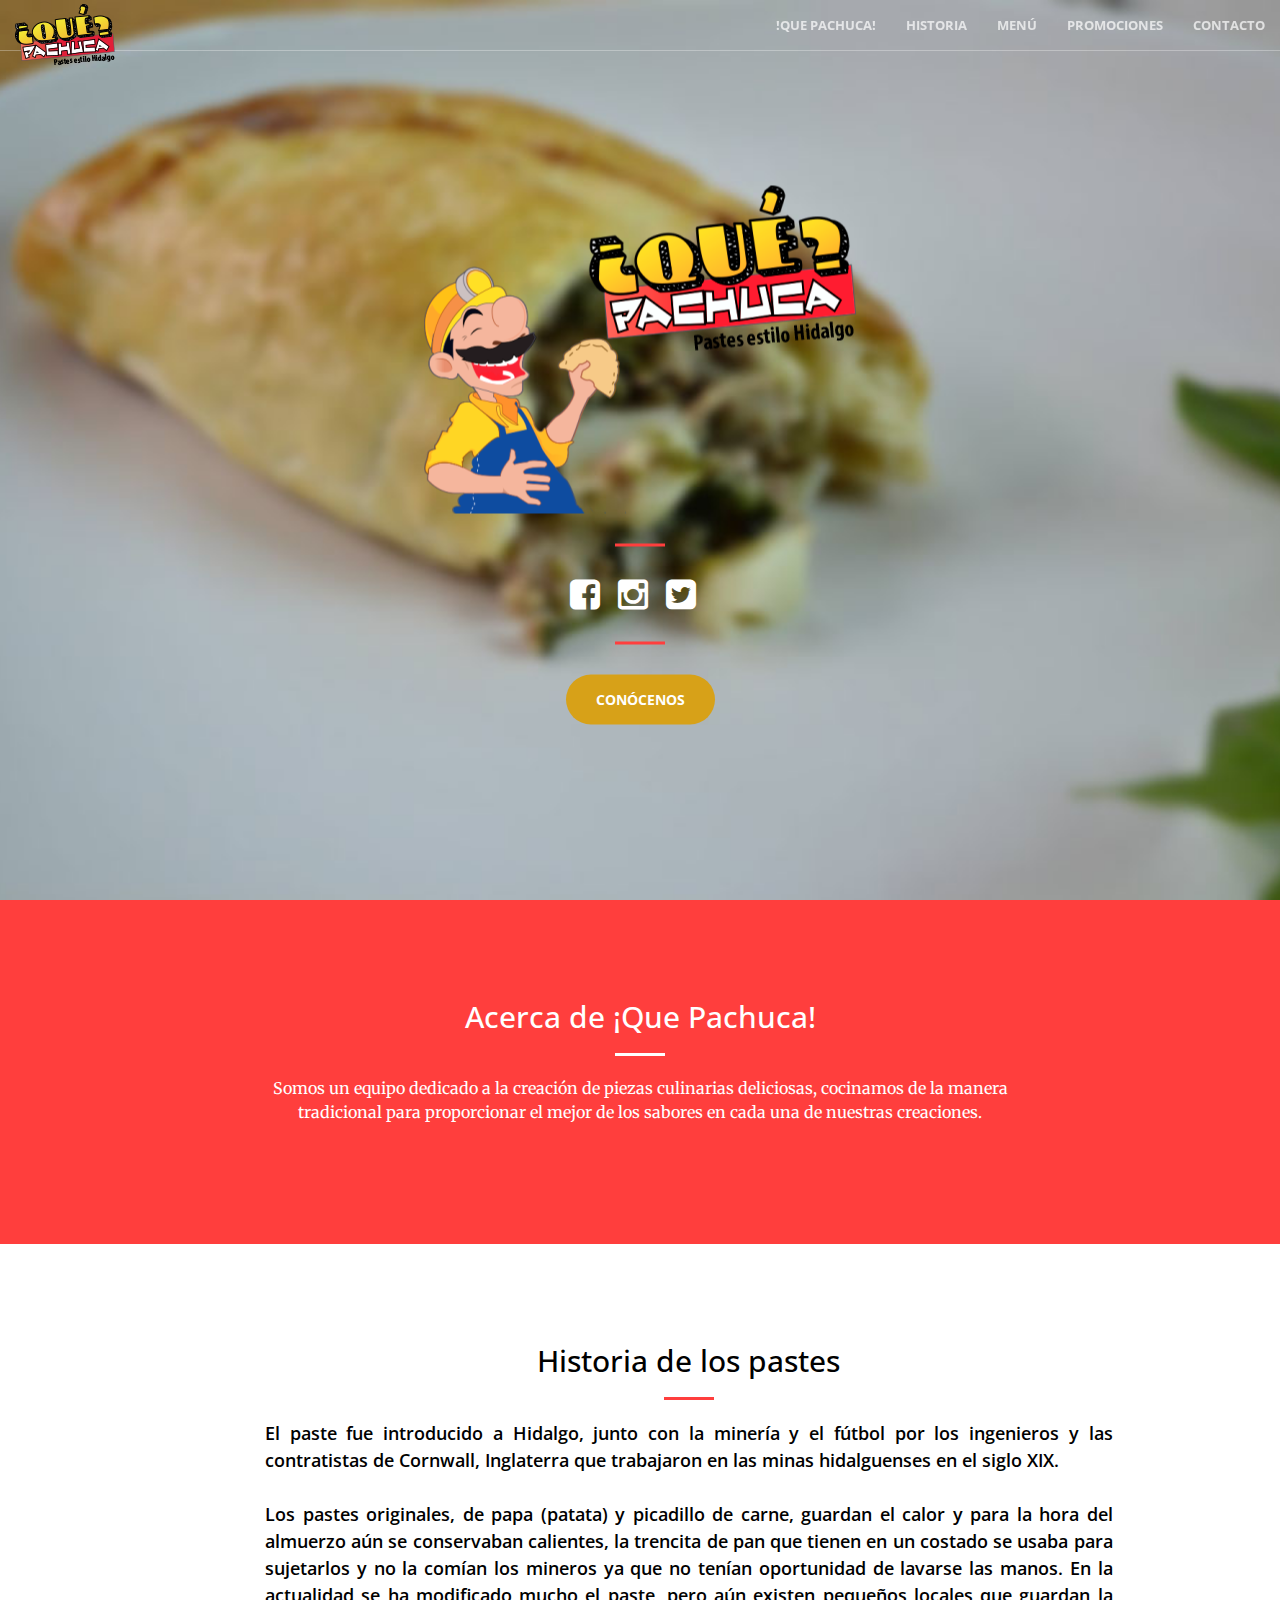
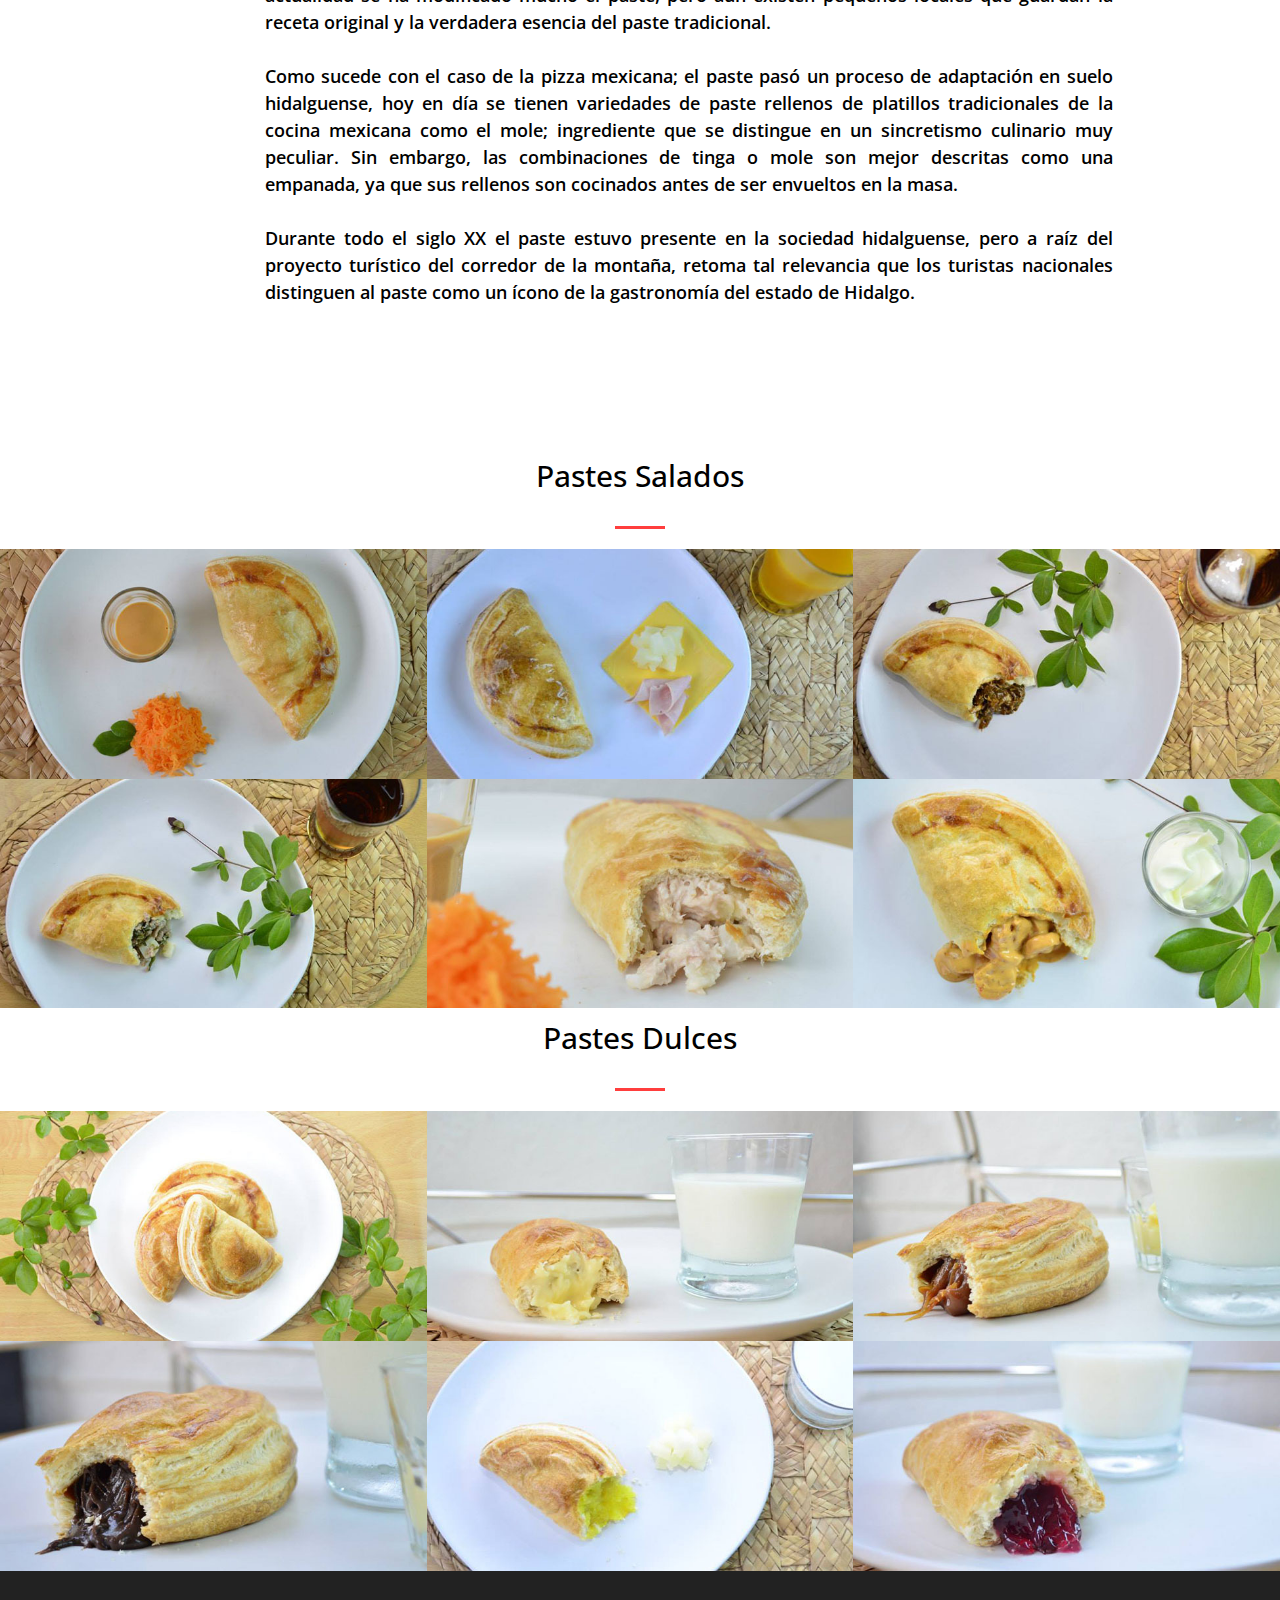
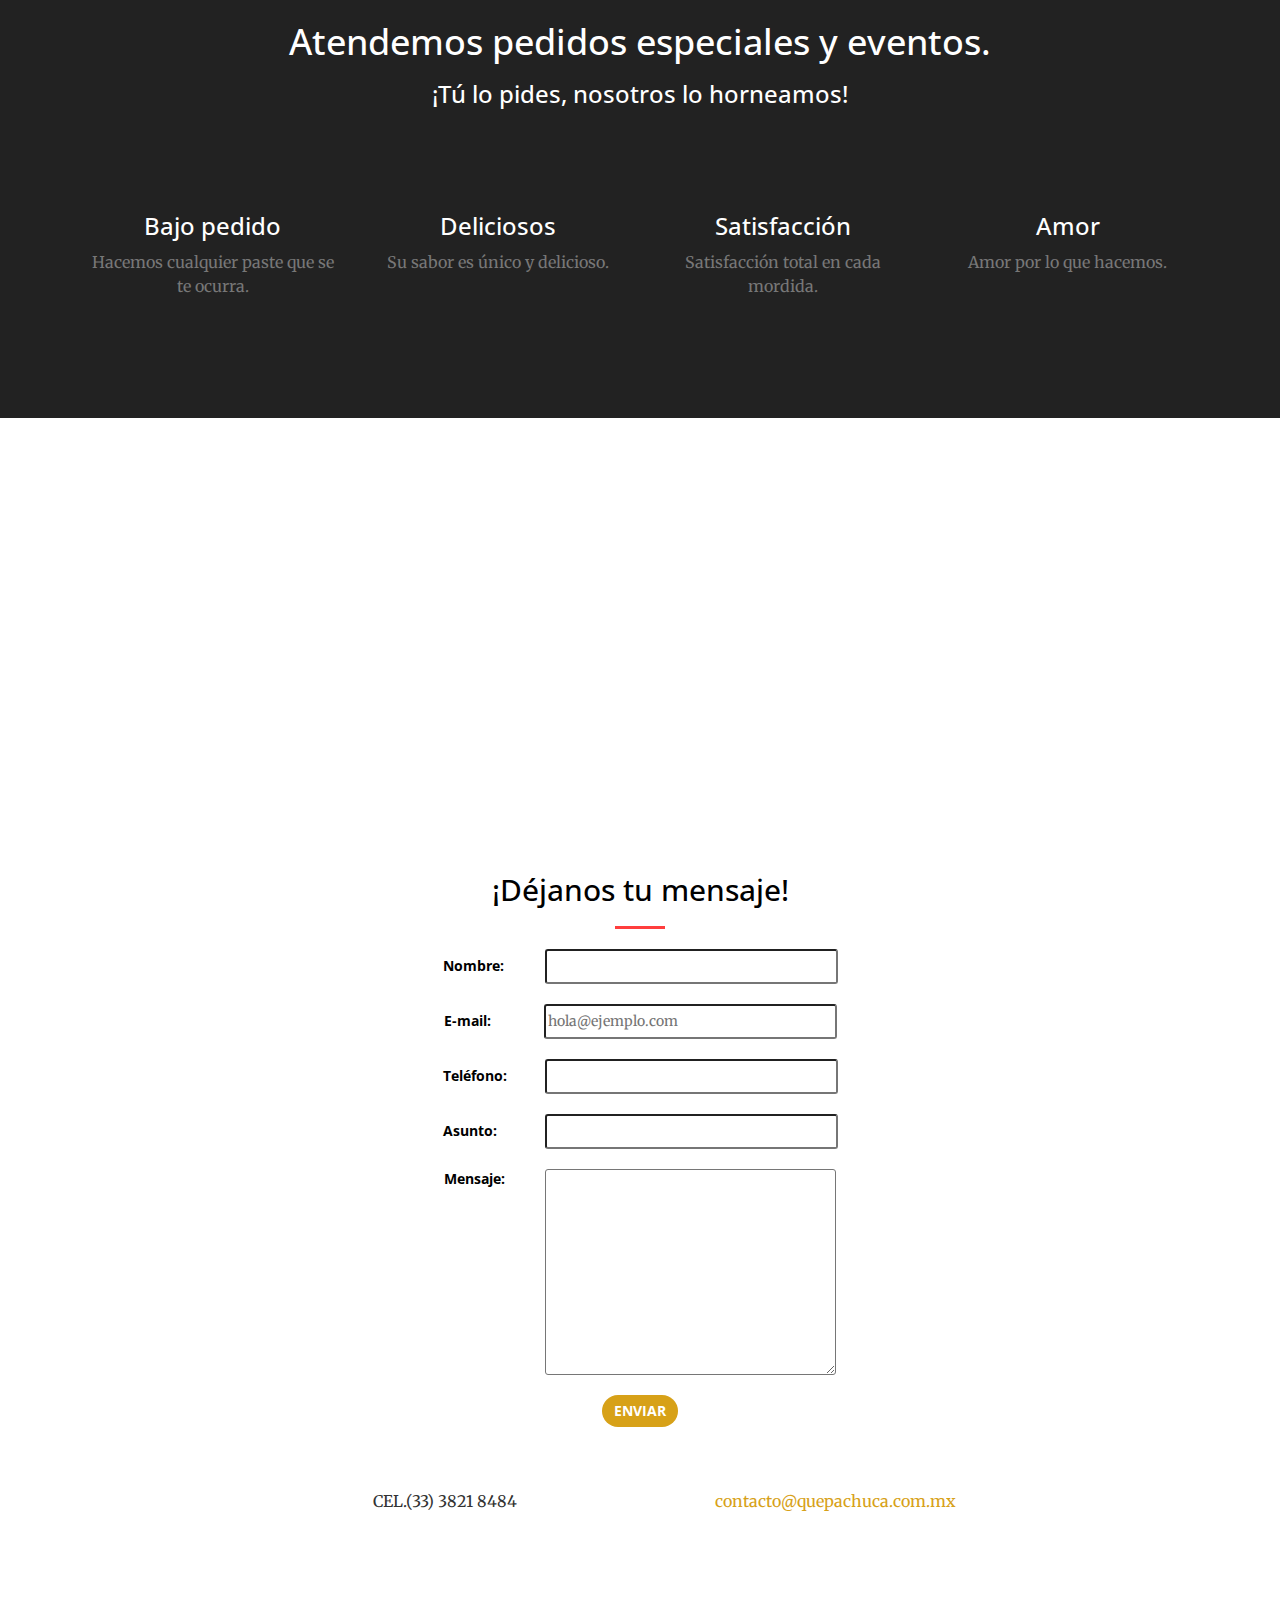
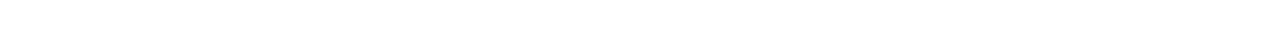
==== commit cea59b25: "Modificacion de logo, informacion" ====
--- a/index.html
+++ b/index.html
@@ -32,6 +32,9 @@
     <!--GALERIA-->
     <link rel="stylesheet" href="vlb_files1/vlightbox1.css" type="text/css">
     <link rel="stylesheet" href="vlb_files1/visuallightbox.css" type="text/css" media="screen">
+
+    <link rel="stylesheet" href="css/reveal.css">   
+    <script src="js/vendor/modernizr-2.6.2-respond-1.1.0.min.js"></script>
     
 <!--FIN GALERIA-->
 
@@ -42,9 +45,19 @@
         <script src="https://oss.maxcdn.com/libs/respond.js/1.4.2/respond.min.js"></script>
     <![endif]-->
 
+
+
+
+
+    
+
 </head>
 
 <body id="page-top">
+
+
+
+
 
     <nav id="mainNav" class="navbar navbar-default navbar-fixed-top">
         <div class="container-fluid">
@@ -395,15 +408,16 @@
     <aside class="bg-dark" id="promos">
         <div class="container text-center">
             <div class="call-to-action">
-                <h2>Atendemos pedidos especiales y eventos.</h2>
-
+                <h2 class="atendemos">Atendemos pedidos especiales y eventos.</h2>
+                <h3>¡Tú lo pides, nosotros lo horneamos!</h3>
+              
 
 
                 <div class="col-lg-3 col-md-6 text-center">
                     <div class="service-box">
                         <i class="fa fa-4x fa-list wow bounceIn text-primary"></i>
                         <h3>Bajo pedido</h3>
-                        <p class="text-muted">Atendemos sobre pedido.</p>
+                        <p class="text-muted">Hacemos cualquier paste que se te ocurra.</p>
                     </div>
                 </div>
                 <div class="col-lg-3 col-md-6 text-center">
--- a/css/creative.css
+++ b/css/creative.css
@@ -446,6 +446,11 @@
     padding-top: 30px;
     background: rgba(240,95,64,.9);
 }*/
+
+
+.atendemos{
+    font-size: 2.6em;
+}
 
 .btn-default:hover,
 .btn-default:focus,
--- a/css/reveal.css
+++ b/css/reveal.css
@@ -0,0 +1,66 @@
+/*	--------------------------------------------------
+	Reveal Modals
+	-------------------------------------------------- */
+		
+	.reveal-modal-bg { 
+		position: fixed; 
+		height: 100%;
+		width: 100%;
+		background: #000;
+		background: rgba(0,0,0,.8);
+		z-index: 100;
+		display: none;
+		top: 0;
+		left: 0; 
+		}
+	
+	.reveal-modal {
+		visibility: hidden;
+		top: 20%; 
+		left: 50%;
+		margin-left: -300px;
+		width: 510px;
+		background: #eee url(modal-gloss.png) no-repeat -200px -80px;
+		position: absolute;
+		z-index: 101;
+		padding: 21px 12px 12px;
+		-moz-border-radius: 5px;
+		-webkit-border-radius: 5px;
+		border-radius: 5px;
+		-moz-box-shadow: 0 0 10px rgba(0,0,0,.4);
+		-webkit-box-shadow: 0 0 10px rgba(0,0,0,.4);
+		-box-shadow: 0 0 10px rgba(0,0,0,.4);
+		}
+		
+	.reveal-modal.small 		{ width: 200px; margin-left: -140px;}
+	.reveal-modal.medium 		{ width: 400px; margin-left: -240px;}
+	.reveal-modal.large 		{ width: 600px; margin-left: -340px;}
+	.reveal-modal.xlarge 		{ width: 800px; margin-left: -440px;}
+	
+	.reveal-modal .close-reveal-modal {
+		font-size: 22px;
+		line-height: .5;
+		position: absolute;
+		top: 8px;
+		right: 11px;
+		color: #aaa;
+		text-shadow: 0 -1px 1px rbga(0,0,0,.6);
+		font-weight: bold;
+		cursor: pointer;
+		} 
+	/*
+		
+	NOTES
+	
+	Close button entity is &#215;
+	
+	Example markup
+	
+	<div id="myModal" class="reveal-modal">
+		<h2>Awesome. I have it.</h2>
+		<p class="lead">Your couch.  I it's mine.</p>
+		<p>Lorem ipsum dolor sit amet, consectetur adipiscing elit. In ultrices aliquet placerat. Duis pulvinar orci et nisi euismod vitae tempus lorem consectetur. Duis at magna quis turpis mattis venenatis eget id diam. </p>
+		<a class="close-reveal-modal">&#215;</a>
+	</div>
+	
+	*/
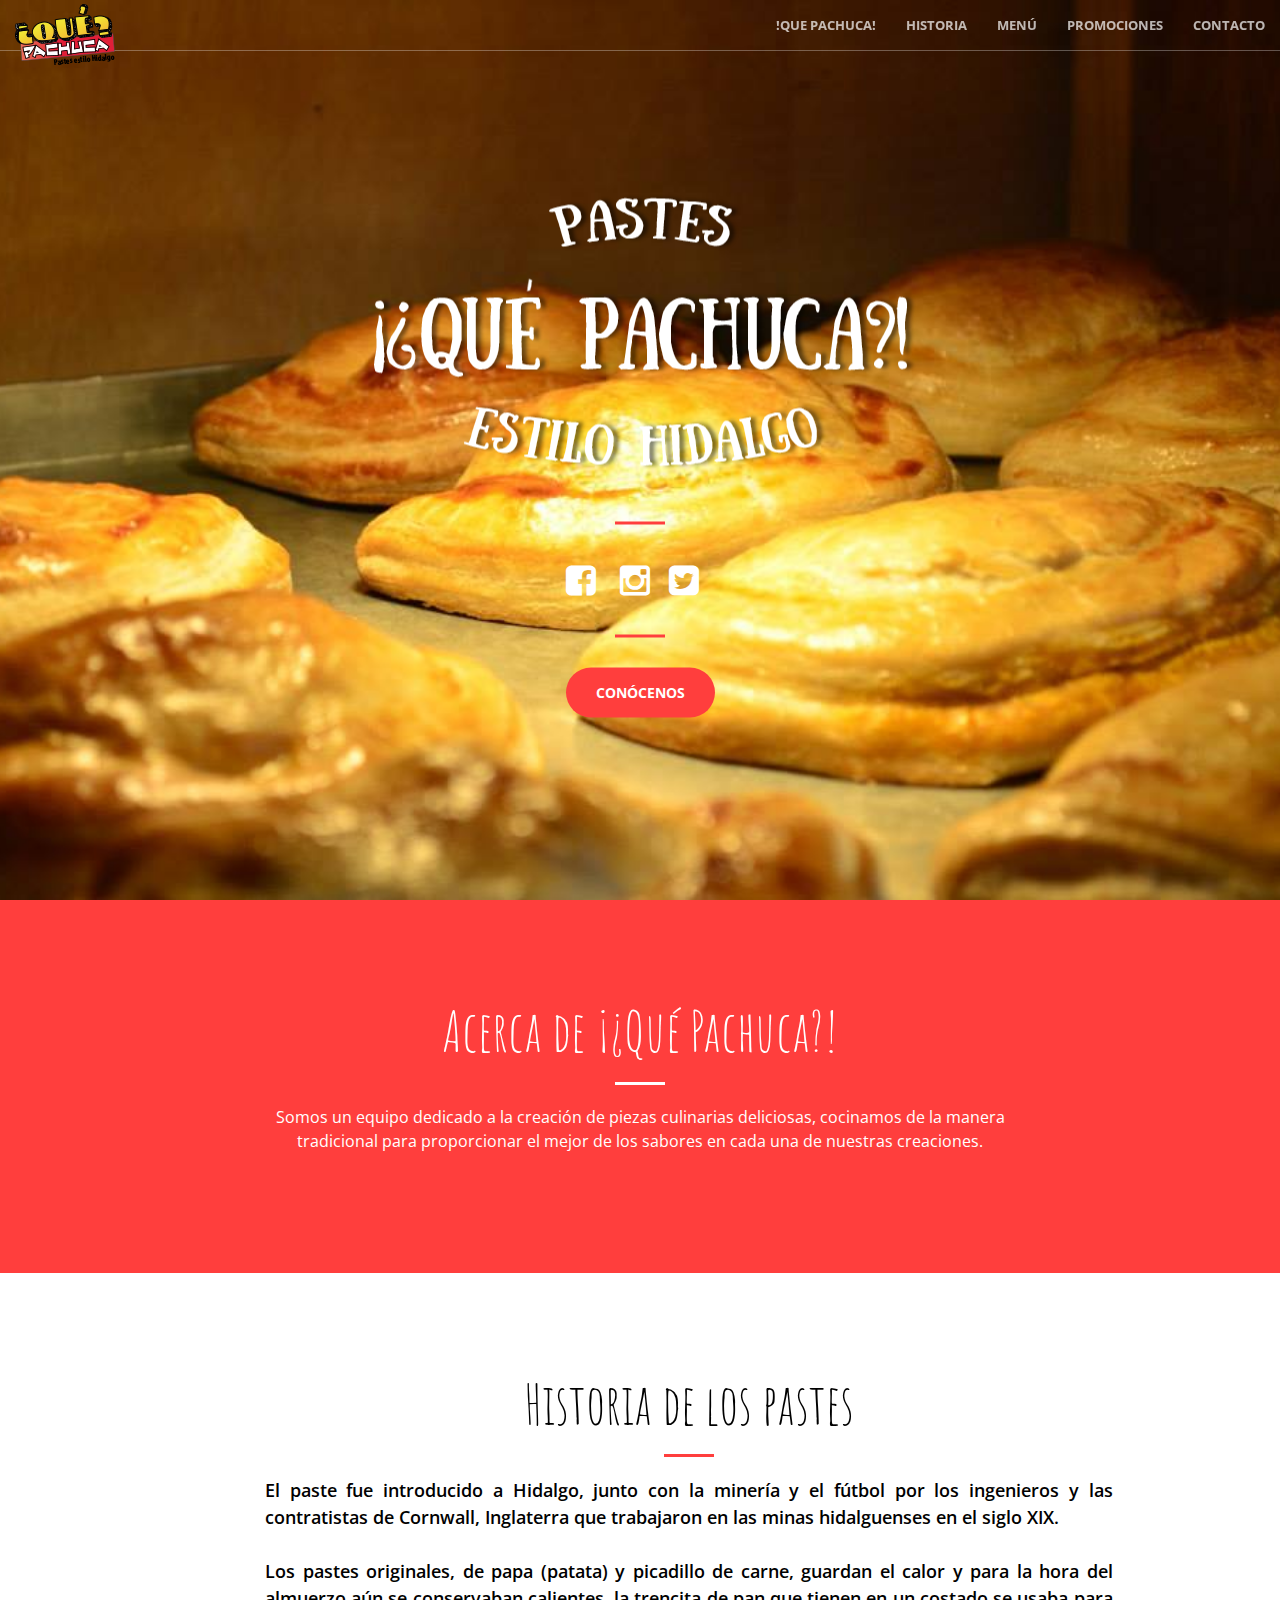
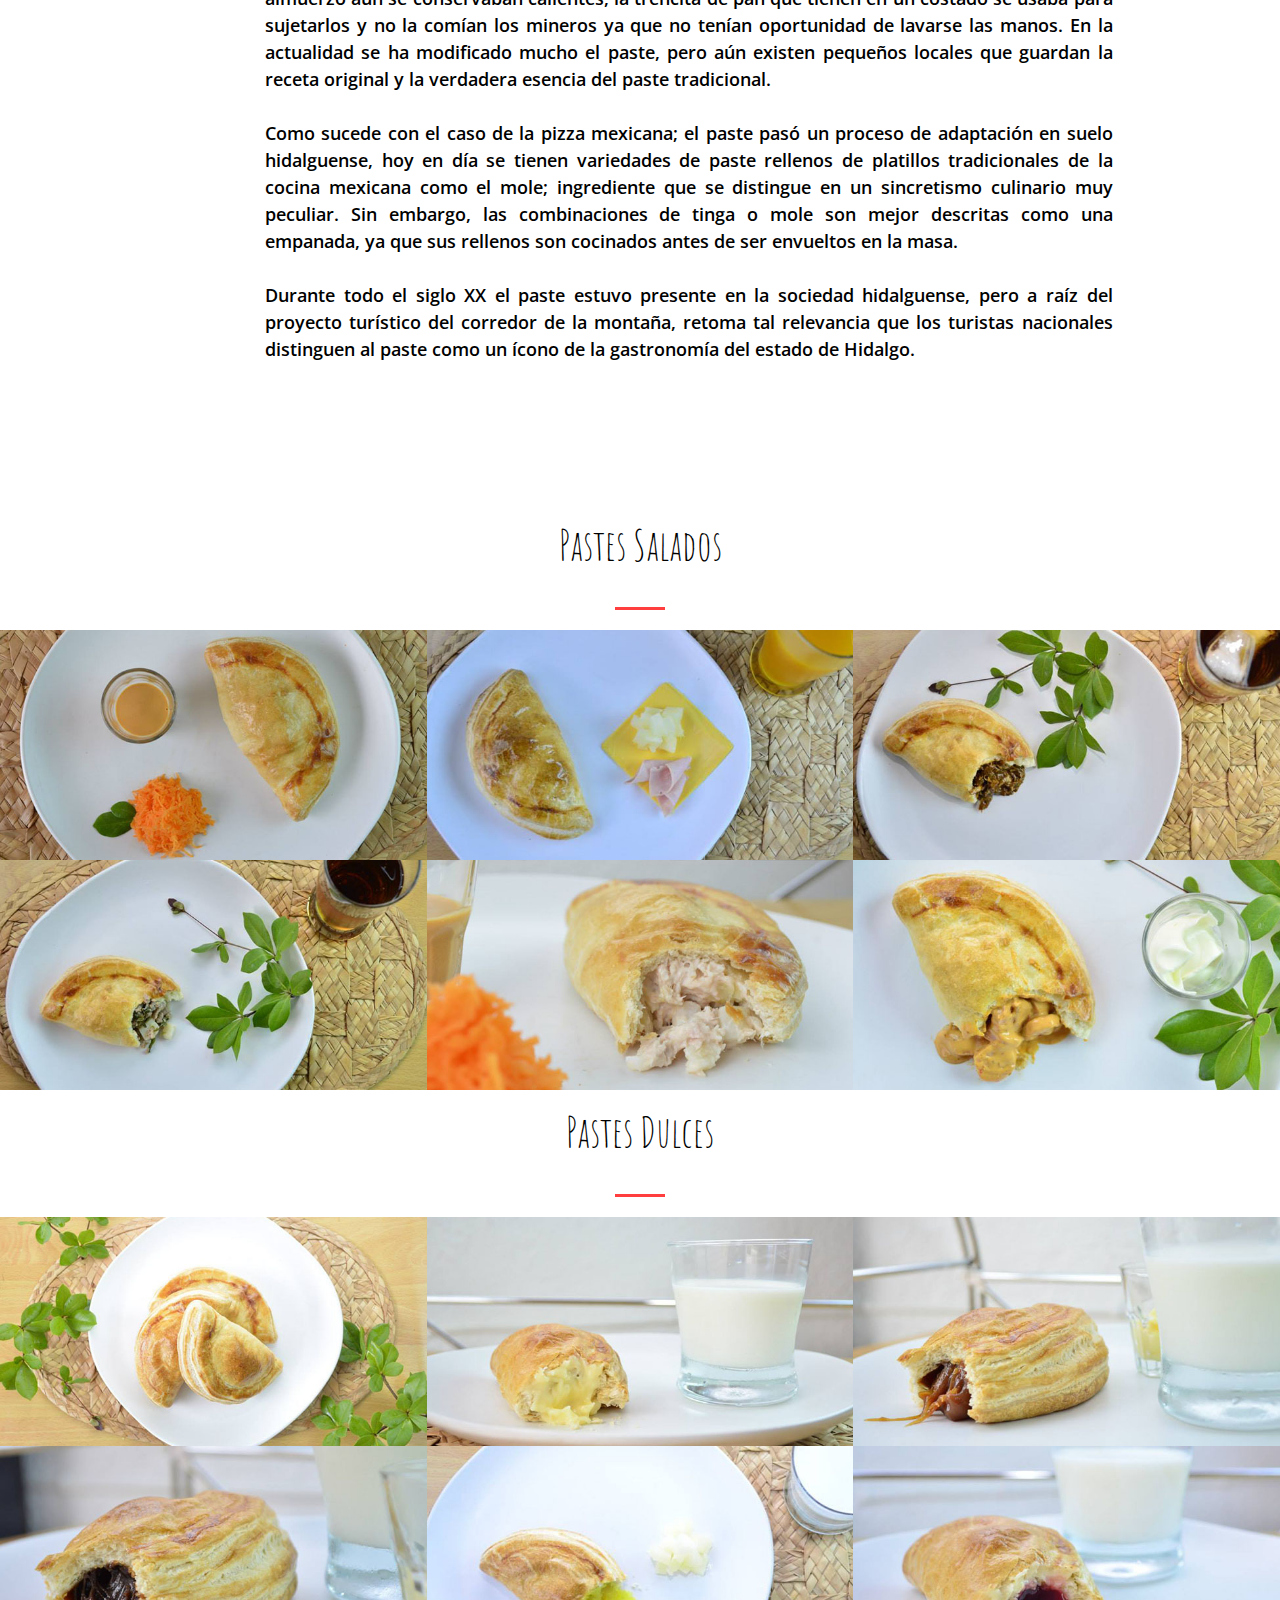
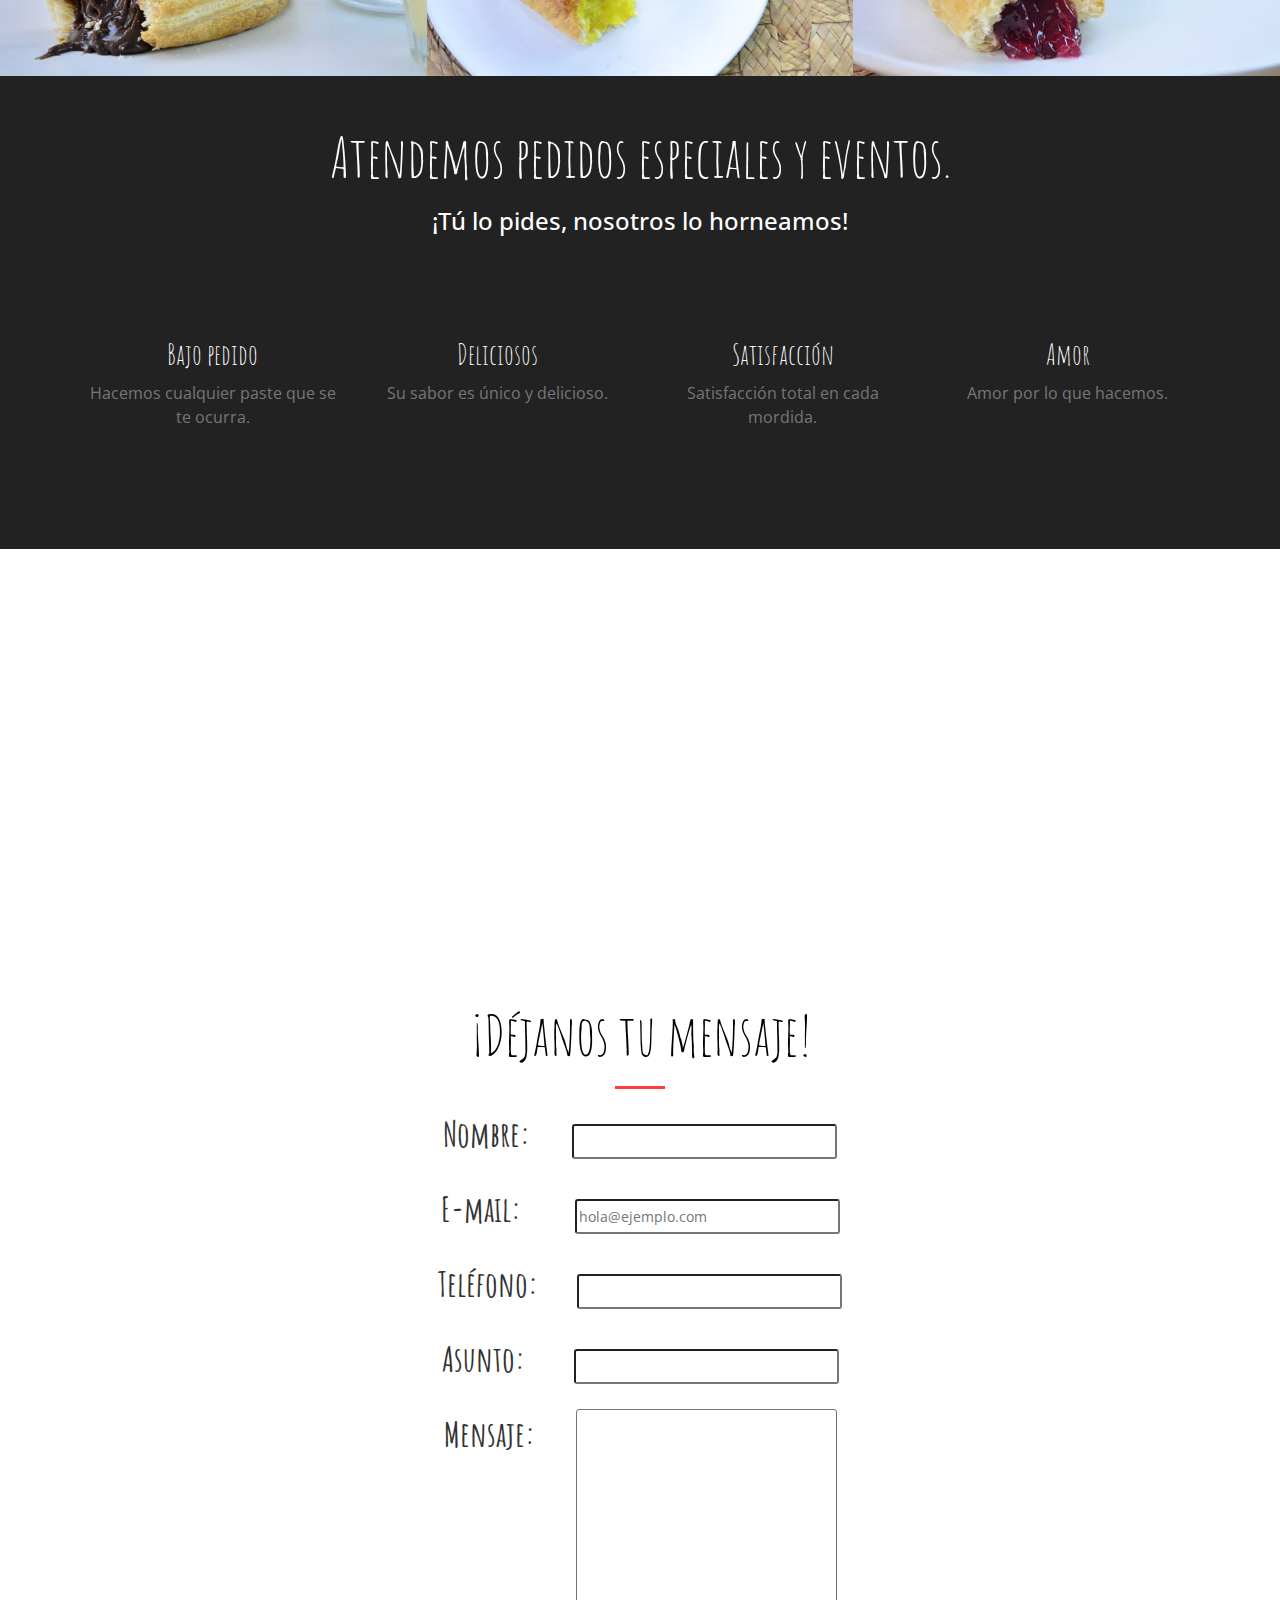
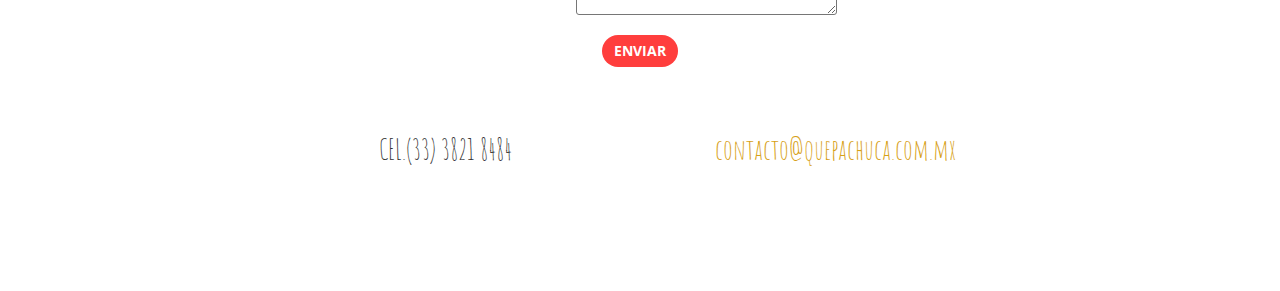
==== commit 4a358848: "Cambio de fuente, background, ajustes logo" ====
--- a/index.html
+++ b/index.html
@@ -19,6 +19,7 @@
     <!-- Custom Fonts -->
     <link href='http://fonts.googleapis.com/css?family=Open+Sans:300italic,400italic,600italic,700italic,800italic,400,300,600,700,800' rel='stylesheet' type='text/css'>
     <link href='http://fonts.googleapis.com/css?family=Merriweather:400,300,300italic,400italic,700,700italic,900,900italic' rel='stylesheet' type='text/css'>
+    <link href='https://fonts.googleapis.com/css?family=Amatic+SC:400,700' rel='stylesheet' type='text/css'>
     <link rel="stylesheet" href="font-awesome/css/font-awesome.min.css" type="text/css">
 
     <!-- Plugin CSS -->
@@ -107,8 +108,11 @@
                             <img src="img/mediologo.png">
                        </a>    
                     </h1>    
+
+                    <!--h1 class="anibounceInDown">¡¿Qué Pachuca?!</h1-->
+                    <!--h2 class="anibounceInDown">Pastes estilo Hidalgo</h2-->
                     <hr>   
-                <a class="redeslink anibounceInDownRedes " href="http://facebook.com/quepachucapastes" target="_blank"><i class="redes fa fa-4x fa-facebook-square "></i>   </a>  
+                <a class="redes redeslink anibounceInDownRedes " href="http://facebook.com/quepachucapastes" target="_blank"><i class="redes fa fa-4x fa-facebook-square "></i>   </a>  
                 <a class="redeslink anibounceInDownRedes" href="http://instagram.com/quepachucapastes" target="_blank"><i class="redes fa fa-4x fa-instagram "></i>   </a> 
 
                 <a class="redeslink anibounceInDownRedes" href="http://twitter.com/quepachucapastes" target="_blank"><i class="redes fa fa-4x fa-twitter-square "></i>   </a>     
@@ -123,7 +127,7 @@
         <div class="container">
             <div class="row">
                 <div class="col-lg-8 col-lg-offset-2 text-center">
-                    <h2 class="section-heading">Acerca de ¡Que Pachuca!</h2>
+                    <h2 class="section-heading">Acerca de ¡¿Qué Pachuca?!</h2>
                     <hr class="light">
                     <p class="text-faded">Somos un equipo dedicado a la creación de piezas culinarias deliciosas, cocinamos de la manera tradicional para proporcionar el mejor de los sabores en cada una de nuestras creaciones.</p>
                     <!--a href="#" class="btn btn-default btn-xl">Get Started!</a-->
@@ -144,6 +148,7 @@
         <div class="container">
             <div class="row">
                 <div class="col-lg-9 col-lg-offset-2 text-center ">
+                    
                     <h2 class="section-heading-black">Historia de los pastes</h2>
                     <hr>
                     <p class="text-faded historia" align="justify">El paste fue introducido a Hidalgo, junto con la minería y el fútbol por los ingenieros y las contratistas de Cornwall, Inglaterra que trabajaron en las minas hidalguenses en el siglo XIX.</br></br>
@@ -416,28 +421,28 @@
                 <div class="col-lg-3 col-md-6 text-center">
                     <div class="service-box">
                         <i class="fa fa-4x fa-list wow bounceIn text-primary"></i>
-                        <h3>Bajo pedido</h3>
+                        <h3 class="p-correo-phone">Bajo pedido</h3>
                         <p class="text-muted">Hacemos cualquier paste que se te ocurra.</p>
                     </div>
                 </div>
                 <div class="col-lg-3 col-md-6 text-center">
                     <div class="service-box">
                         <i class="fa fa-4x fa-cutlery wow bounceIn text-primary" data-wow-delay=".1s"></i>
-                        <h3>Deliciosos</h3>
+                        <h3 class="p-correo-phone">Deliciosos</h3>
                         <p class="text-muted">Su sabor es único y delicioso.</p>
                     </div>
                 </div>
                 <div class="col-lg-3 col-md-6 text-center">
                     <div class="service-box">
                         <i class="fa fa-4x fa-smile-o wow bounceIn text-primary" data-wow-delay=".2s"></i>
-                        <h3>Satisfacción</h3>
+                        <h3 class="p-correo-phone">Satisfacción</h3>
                         <p class="text-muted">Satisfacción total en cada mordida.</p>
                     </div>
                 </div>
                 <div class="col-lg-3 col-md-6 text-center">
                     <div class="service-box">
                         <i class="fa fa-4x fa-heart wow bounceIn text-primary" data-wow-delay=".3s"></i>
-                        <h3>Amor</h3>
+                        <h3 class="p-correo-phone">Amor</h3>
                         <p class="text-muted">Amor por lo que hacemos.</p>
                     </div>
                 </div>
@@ -477,14 +482,14 @@
           <fieldset>
 
                   <div>
-               <label for="contactName" class="section-heading-black">Nombre: </label>
+               <label for="contactName">Nombre: </label>
                <input type="text" value="" size="30" id="contactName" name="contactName">
                   </div>
 
                   
                   <div>
                   <br/>
-               <label for="contactEmail" class="section-heading-black">E-mail:</label>
+               <label for="contactEmail">E-mail:</label>
                <input type="email" value="" size="30" id="contactEmail" name="contactEmail" placeholder="hola@ejemplo.com">
              
              
@@ -494,20 +499,20 @@
                   
                   <div>
                   <br/>
-               <label for="contactPhone" class="section-heading-black">Teléfono: </label>
+               <label for="contactPhone">Teléfono: </label>
                <input type="tel" value="" size="30" id="contactPhone" name="contactPhone">
                   </div>
                     
                   
                   <div>
                   <br/>
-               <label for="contactSubject" class="section-heading-black">Asunto:</label>
+               <label for="contactSubject">Asunto:</label>
                <input type="text" value="" size="30" id="contactSubject" name="contactSubject">
                   </div>
 
                   <div>
                   <br/>
-                     <label for="contactMessage" class="section-heading-black elmensaje">Mensaje:</label>
+                     <label for="contactMessage" class="elmensaje">Mensaje:</label>
                      <textarea cols="30" rows="10" id="contactMessage" name="contactMessage"></textarea>
                   </div>
                     
@@ -528,11 +533,11 @@
                 
                 <div class="col-lg-4 col-lg-offset-2 text-center">
                     <i class="fa fa-phone fa-3x wow bounceIn"></i>
-                    <p>CEL.(33) 3821 8484</p>
+                    <p class="p-correo-phone">CEL.(33) 3821 8484</p>
                 </div>
                 <div class="col-lg-4 text-center">
                     <i class="fa fa-envelope-o fa-3x wow bounceIn" data-wow-delay=".1s"></i>
-                    <p><a href="mailto:contacto@quepachuca.com.mx">contacto@quepachuca.com.mx</a></p>
+                    <p class="p-correo-phone"><a href="mailto:contacto@quepachuca.com.mx">contacto@quepachuca.com.mx</a></p>
                 </div>
             </div>
         </div>
--- a/css/creative.css
+++ b/css/creative.css
@@ -11,7 +11,7 @@
 }
 
 body {
-    font-family: Merriweather,'Helvetica Neue',Arial,sans-serif;
+    font-family: 'Open Sans','Helvetica Neue',Arial,sans-serif;
 }
 
 hr {
@@ -38,8 +38,15 @@
    color:#d7a118;
 }
 
-h1,
-h2,
+h1{
+   /* font-family: 'Amatic SC', sans-serif;*/
+        
+}
+h2{
+    font-family: Merriweather,'Helvetica Neue',Arial,sans-serif;
+     font-family: 'Open Sans','Helvetica Neue',Arial,sans-serif;
+}
+}
 h3,
 h4,
 h5,
@@ -51,6 +58,12 @@
     margin-bottom: 20px;
     font-size: 16px;
     line-height: 1.5;
+
+}
+
+.p-correo-phone{
+     font-family: 'Amatic SC', 'Open Sans', sans-serif;
+     font-size: 2em;
 }
 
 .bg-primary {
@@ -66,6 +79,7 @@
 
 .text-faded {
     /*color: rgba(255,255,255,.7);*/
+    font-family: 'Open Sans', sans-serif;
     color: white;
 }
 
@@ -289,11 +303,15 @@
 
 .section-heading {
     margin-top: 0;
+    font-family: 'Amatic SC', 'Open Sans', sans-serif;
+    font-size: 4em;
 }
 
 .section-heading-black {
     margin-top: 0;
     color:black;
+     font-family: 'Amatic SC', 'Open Sans', sans-serif;
+    font-size: 4em;
 }
 
 h2 {
@@ -318,12 +336,14 @@
 
 .redes{
     font-size: 35px;
+    
 }
 
 .redeslink{
     color: white;
     margin-right: 15px;
     animation-duration: 4s;
+
 }
 .redeslink:hover{
     color:#ff3e3d;
@@ -335,9 +355,22 @@
     background-image: no-repeat;
     background-attachment: fixed;
     background-size: cover;
-
-
-}
+}
+
+    @media only screen and (max-device-width: 700px){
+        .bg-services{
+            background-image: url(../img/pachucamovil.jpg); 
+            background-position: center;
+            background-image: no-repeat;
+            background-attachment: fixed;
+            background-size: cover;
+        }
+
+    }
+
+
+
+
 
 .portfolio-box {
     display: block;
@@ -436,9 +469,10 @@
 
 .titulos-menu{
      line-height: 2;
-     font-family: 'Open Sans','Helvetica Neue',Arial,sans-serif;
+     font-family: 'Amatic SC','Open Sans','Helvetica Neue',Arial,sans-serif;
      text-align: center;
      color:black;
+     font-size: 3em;
 }
 
 /*.titulos-background{
@@ -449,7 +483,8 @@
 
 
 .atendemos{
-    font-size: 2.6em;
+    font-family: 'Amatic SC', 'Open Sans', sans-serif;
+    font-size: 4em;
 }
 
 .btn-default:hover,
@@ -595,7 +630,8 @@
 
 
 .btn-primary{
-    background-color: #d7a118;
+    /*background-color: #d7a118;*/
+    background-color: #ff3e3d;
 }
 
 .historia{
@@ -706,9 +742,10 @@
 
 
 label{
-     font-family: 'Open Sans','Helvetica Neue',Arial,sans-serif;
+     font-family: 'Amatic SC','Open Sans','Helvetica Neue',Arial,sans-serif;
      margin-left: 0px;
      text-align: justify;
+     font-size: 2.5em;
 }
 
 form li{
